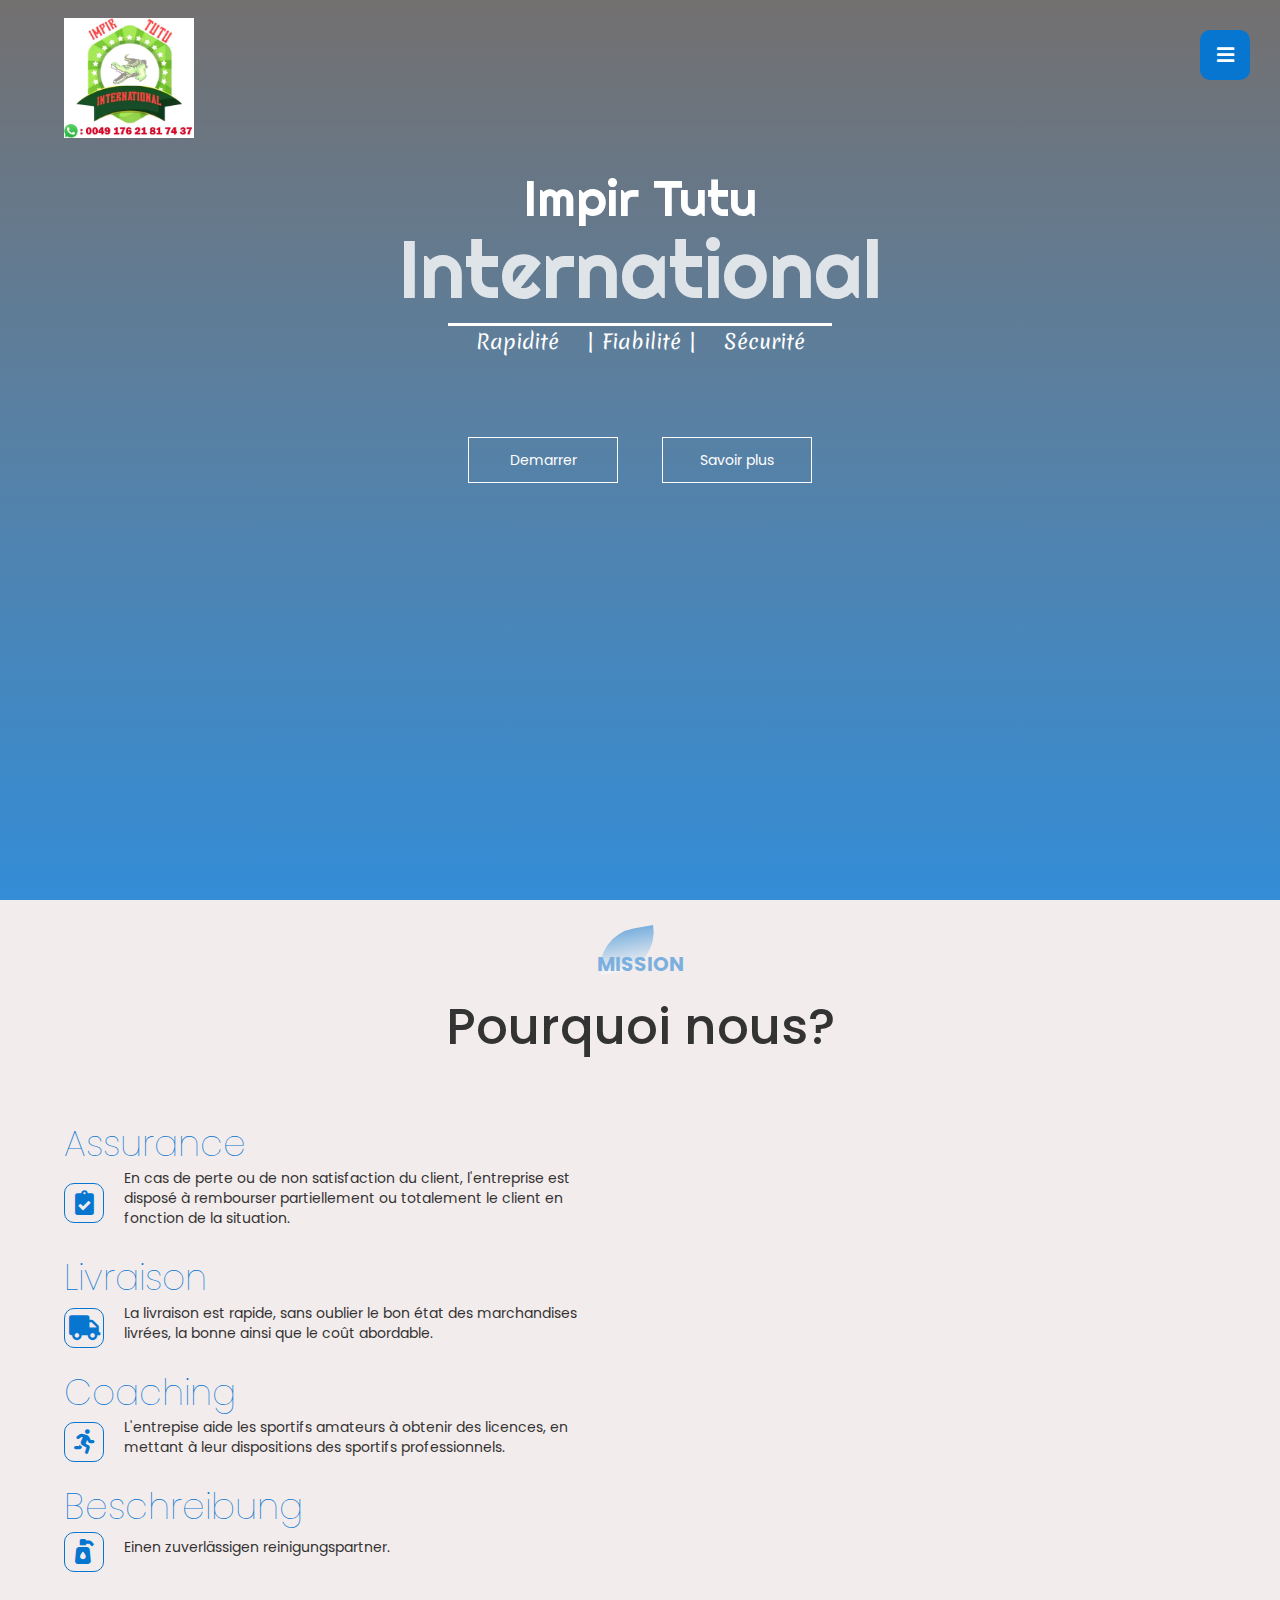
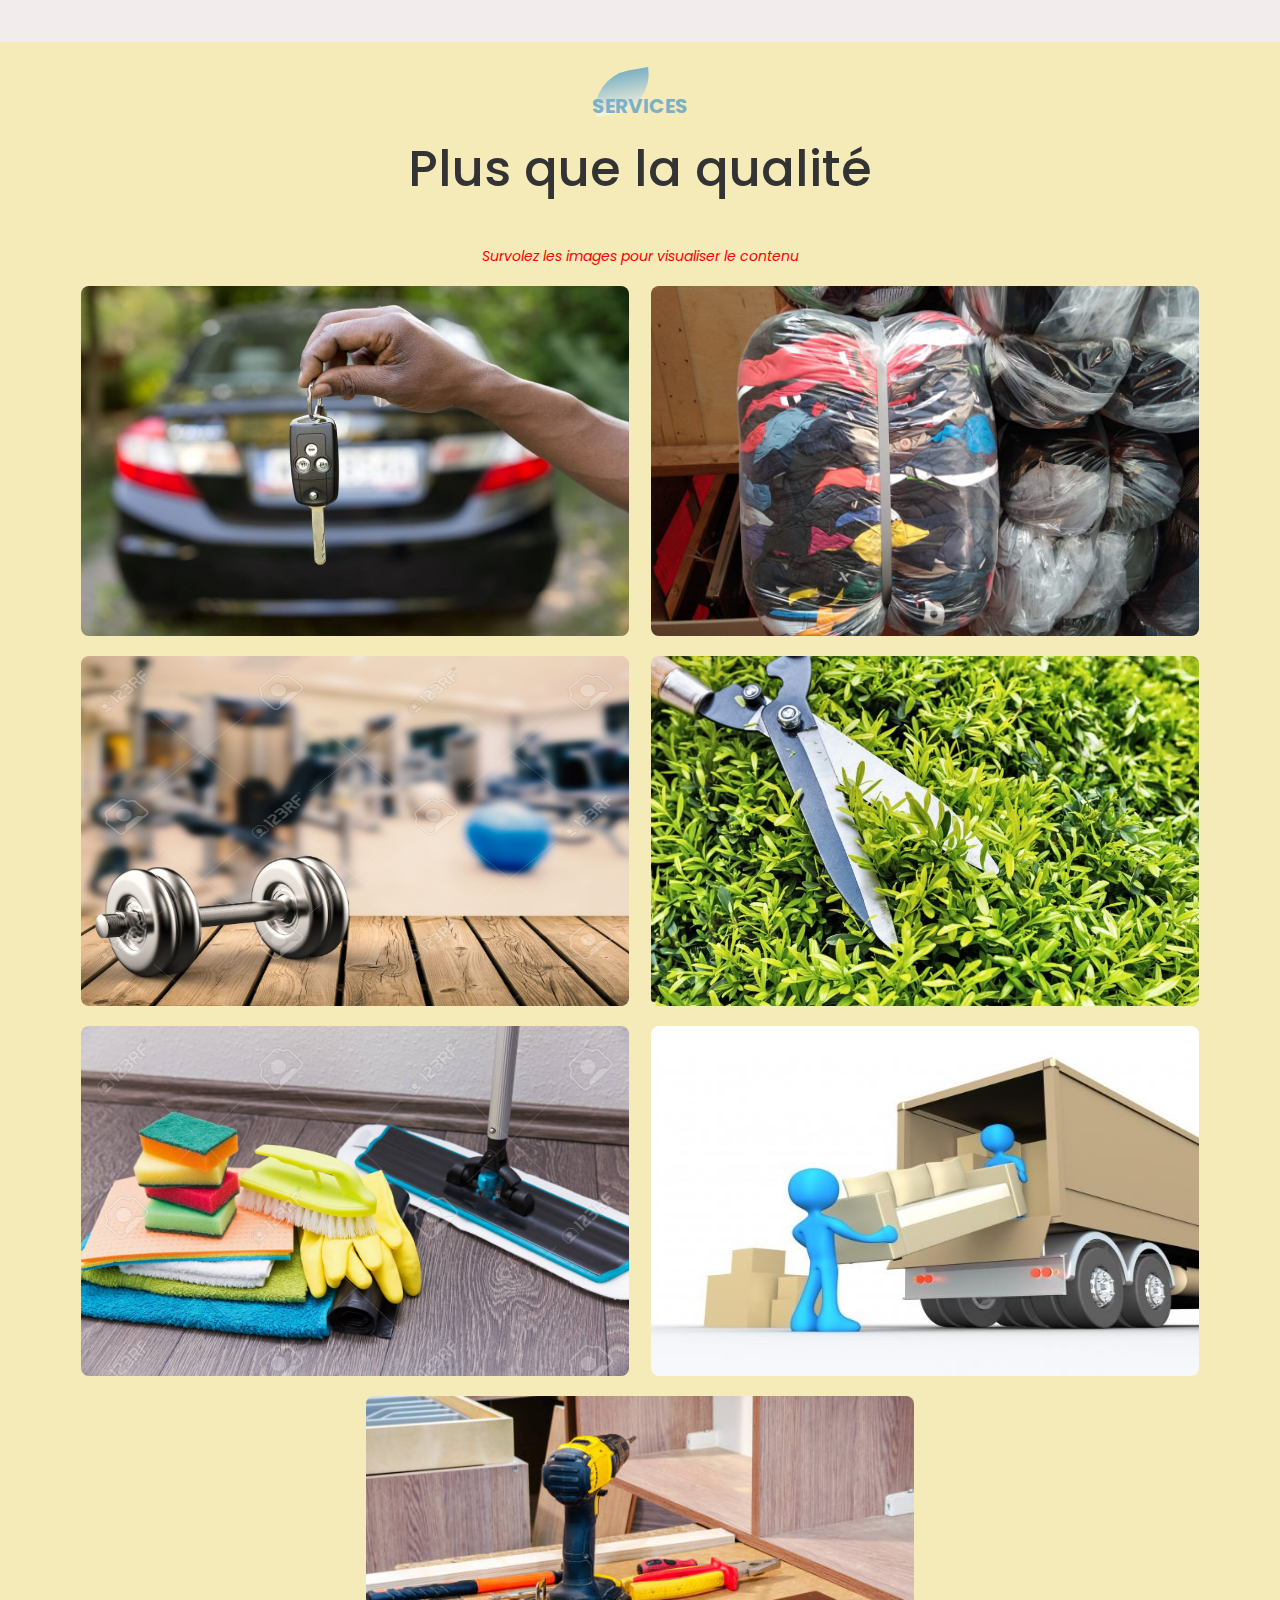
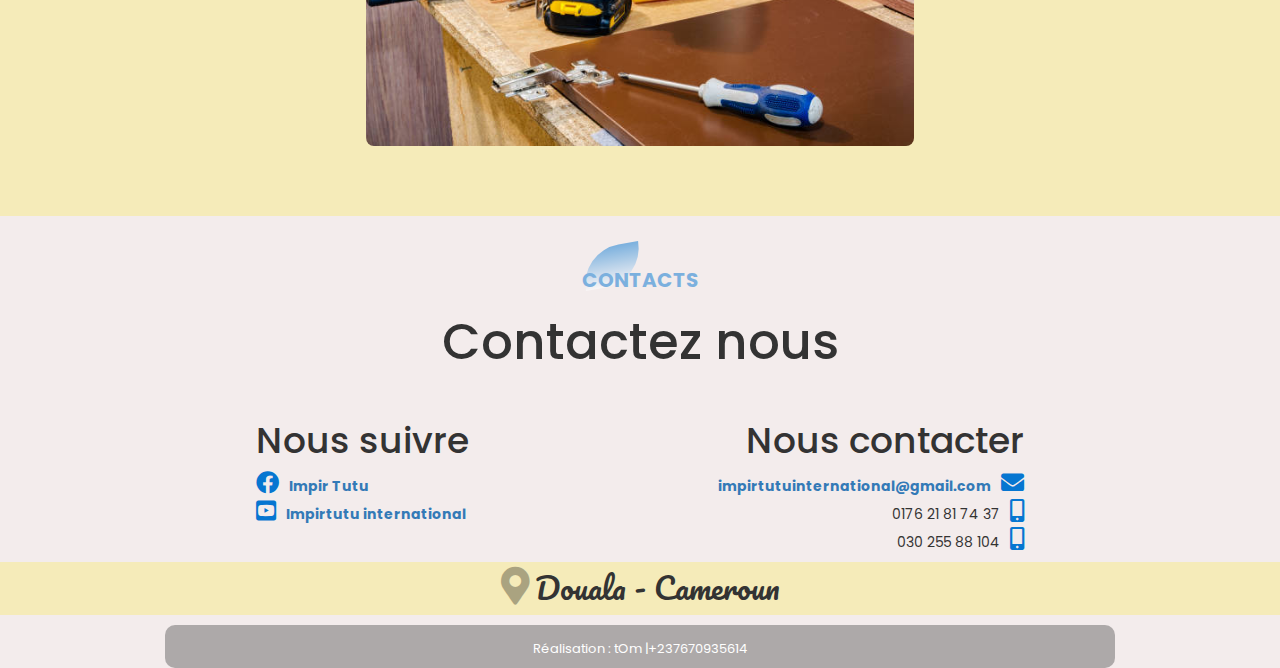
==== index.html @ d2bd9c58 "Update index.html" ====
<!DOCTYPE html>
<html lang="fr">
<head>
    <meta charset="UTF-8">
    <meta http-equiv="X-UA-Compatible" content="IE=edge">
    <link rel="icon" type="image/jpg" href="images/logo.jpg">
    <link rel="stylesheet" href="https://cdnjs.cloudflare.com/ajax/libs/font-awesome/5.15.3/css/all.min.css">
    <link rel="stylesheet" href="css/bootstrap.min1.css">
    <link rel="stylesheet" href="css/style.css">
    <meta name="viewport" content="width=device-width, initial-scale=1.0">
    <title>Impir Tutu International</title>
    <script src="https://code.jquery.com/jquery-3.6.0.js"></script>
    <!-- <script>
        $(document).ready(function(){
            $('#icc').click(function(){
                $('service_unique').toggleClass('show');
            });
        });
    </script> -->

</head>
<body data-spy="scroll" data-target="#sidebar">

    <section class="baniere" id="baniere">
        <div class="logo">
            <img src="images/logo.jpg" alt="">
        </div>
        <div class="baniere_text">
            <h2>Impir Tutu</h2>
            
            <h1>International</h1>
            <hr>
            <p>Rapidité &emsp;| Fiabilité | &emsp;Sécurité</p>
        </div>
        <div class="baniere_btn">
            <a href="#service"> <span></span> Demarrer</a>
            <a href="#contact"> <span></span> Savoir plus</a>
        </div>
    </section>

    <div class="sidebar" id="sidebar">
        <nav>
            <ul>
                <li><a href="#">Accueil</a></li>
                <li><a href="#mission">Notre mission</a></li>
                <li><a href="#service">Services</a></li>
                <li><a href="services.html">Services - Plus d'info</a></li>
                <li><a href="#contact"><button>Contacts</button> </a></li>

            </ul>
        </nav>
    </div>
    
    <div class="btn_menu" id="btn_menu">
        <i class="fas fa-bars"></i>
        <i class="fas fa-times"></i>
    </div>

    <section class="mission" id="mission">
        <div class="titre_text">
            <p>MISSION</p>
            <h1>Pourquoi nous?</h1>
        </div>

        <div class="mission_boite">
            <div class="missions">
                <h1>Assurance</h1>
                <div class="description">
                    <div class="mission_icon">
                        <i class="fas fa-clipboard-check"></i>
                    </div>
                    <div class="mission_text">
                        <p>En cas de perte ou de non satisfaction du client, l'entreprise est disposé à rembourser partiellement ou totalement le client en fonction de la situation.</p>
                    </div>
                </div>

                <h1>Livraison</h1>
                <div class="description">
                    <div class="mission_icon">
                        <i class="fas fa-truck"></i>
                    </div>
                    <div class="mission_text">
                        <p>La livraison est rapide, sans oublier le bon état des marchandises livrées, la bonne ainsi que le coût abordable.</p>
                    </div>
                </div>

                <h1>Coaching</h1>
                <div class="description">
                    <div class="mission_icon">
                        <i class="fas fa-running"></i>
                    </div>
                    <div class="mission_text">
                        <p>L'entrepise aide les sportifs amateurs à obtenir des licences, en mettant à leur dispositions des sportifs professionnels.</p>
                    </div>
                </div>

                <h1>Beschreibung</h1>
                <div class="description">
                    <div class="mission_icon">
                        <i class="fas fa-pump-soap"></i>
                    </div>
                    <div class="mission_text">
                        <p>Einen zuverlässigen reinigungspartner.</p>
                    </div>
                </div>
            </div>

            <div class="im_mission">
                <iframe class="vid" src="https://www.youtube.com/embed/GCuBGp4KON8" title="YouTube video player" frameborder="0" allow="accelerometer; autoplay; clipboard-write; encrypted-media; gyroscope; picture-in-picture" allowfullscreen></iframe>
            </div>
        </div>
    </section>


    <section class="service" id="service">
        <div class="titre_text">
            <p>SERVICES</p>
            <h1>Plus que la qualité</h1>
        </div>

        <div class="container">
            <div class="row">
                <div class="col-xs-12 text-center hidden-xs">
                    <p style="font-style: italic; color: red; margin-bottom: 20px;">Survolez les images pour visualiser le contenu</p>
                </div>

                <div class="col-xs-12 text-center hidden-xs">

                    <div class="service_boite">
                        <div class="service_unique">
                            <img src="images/vehicule_ban.jpg" width="520px" height="350px">
                            
                            <div class="text_survol">
                                <div class="descip">
                                    <h3>Vente et Location de véhicules</h3>
                                    <hr>
                                    <p>Impir TuTu est spécialisée dans la vente et la location de véhicules, camions, engins et biens d'autres</p>
                                </div>
                                <div class="descripBtn">
                                    <a href="services.html#vehicules"><button>Consulter</button></a>
                                </div>
                            </div>
                        </div>
                        <div class="service_unique">
                            <img src="images/h000.jpg" width="520px" height="350px">
                            <div class="text_survol">
                                <div class="descip">
                                    <h3>Confection et Vente des vêtements</h3>
                                    <hr>
                                    <p>Impir TuTu dans la confection, l'importation et l'exportation des ballots et fripperies</p>
                                </div>
                                <div class="descripBtn">
                                    <a href="services.html#vetements"><button>Consulter</button></a>
                                </div>
                            </div>
                        </div>
                        <div class="service_unique">
                            <img src="images/sport_ban.jpg" width="520px" height="350px">
                            <div class="text_survol">
                                <div class="descip">
                                    <h3>Vente des équipements et Coaching sportif</h3>
                                    <hr>
                                    <p>Impir TuTu est spécialisé dans la vente des équipements sportifs dans les brocantes, ainsi que des coaching privés ou a domicile</p>
                                </div>
                            </div>
                            <div class="descripBtn">
                                <a href="services.html#sport"><button>Consulter</button></a>
                            </div>
                        </div>
                        <div class="service_unique">
                            <img src="images/jardinage.jpg" width="520px" height="350px">
                            <div class="text_survol">
                                <div class="descip">
                                    <h3>Gartenarbeit</h3>
                                    <hr>
                                    <p>Sie erhalten Angebote für Gartenarbeit, Balkone und Pflanzen im Haus, ITTI. Rasenmähen oder Gartenpflege sowie Gießen von Blumen.</p>
                                </div>
                            </div>
                            <div class="descripBtn">
                                <a href="services.html#jardinage"><button>Consulter</button></a>
                            </div>
                        </div>

                        <div class="service_unique">
                            <img src="images/nettoyage0.jpg" width="520px" height="350px">
                            <div class="text_survol">
                                <div class="descip">
                                    <h3>Reinigung</h3>
                                    <hr>
                                    <p>Sie suchen einen zuverlässigen Reinigungspartner?
                                        Dann sind Sie bei uns genau richtig! IMPIRTUTU INTERNATIONAL</p>
                                </div>
                            </div>
                            <div class="descripBtn">
                                <a href="services.html#nettoyage"><button>Consulter</button></a>
                            </div>
                        </div>
            
                        <div class="service_unique">
                            <img src="images/demenage.jpg" width="520px" height="350px">
                            <div class="text_survol">
                                <div class="descip">
                                    <h3>Beseitigung, Transport oder Lagerung</h3>
                                    <hr>
                                    <p>Sie helfen Ihren Kunden bei Umzügen, transportieren verschiedene Gegenstände oder Möbel und helfen bei der Lagerung. Sie klären direkt mit Ihrem Kunden, ob ein Auto benötigt wird</p>
                                </div>
                            </div>
                            <div class="descripBtn">
                                <a href="services.html#demenagement"><button>Consulter</button></a>
                            </div>
                        </div>

                        <div class="service_unique">
                            <img src="images/assemblage_meubles.jpg" width="520px" height="350px">
                            <div class="text_survol">
                                <div class="descip">
                                    <h3>Montage von Möbeln</h3>
                                    <hr>
                                    <p>Sie helfen Ihrem Kunden bei der Montage verschiedener Möbelstücke. Welche Hilfsmittel eingesetzt werden müssen, besprechen Sie direkt mit dem Kunden.</p>
                                </div>
                            </div>
                            <div class="descripBtn">
                                <a href="services.html#meubles"><button>Consulter</button></a>
                            </div>
                        </div>
                    </div>

                </div>

                <div class="row">
                    <div class="col-xs-12 text-center visible-xs">
                        <p style="font-size: 12px; color: red; margin-bottom: 12px;">cliquer sur "Voir plus" pour en savoir plus</p>
                    </div>
                    <div class="col-xs-12 visible-xs">
                        <div id="notre_mission" class="container container_tm">
                            
                            <div class="row" style="padding-bottom: 10px;">
                                <div class="col-md-4 col-sm-6 col-xs-12 col">
                                    <!-- Box -->
                                    <section class="mission_box">
                                        <img class="img-responsive" src="images/vehicule_ban.jpg" alt="" />
                                        <div class="mission_text">
                                            <header>
                                                <h2>Vente et Location de véhicules</h2>
                                            </header>
                                            <p>Impir TuTu est spécialisée dans la vente et la location de véhicules, camions, engins et biens d'autres</p>
                                            <center><a href="services.html#vehicules"><button>Voir plus</button></a></center>
                                        </div>
                                    </section>
                                </div>
                                <div class="col-md-4 col-sm-6 col-xs-12 col">
                                    <!-- Box -->
                                    <section class="mission_box">
                                        <img class="img-responsive" src="images/h000.jpg" alt="" />
                                        <div class="mission_text">
                                            <header>
                                                <h2>Confection et Vente des vêtements</h2>
                                            </header>
                                            <p>Impir TuTu dans la confection, l'importation et l'exportation des ballots et fripperies</p>
                                            <center><a href="services.html#vetements"><button>Voir plus</button></a></center>
                                        </div>
                                    </section>
                                </div>
                                <div class="col-md-4 col-sm-6 col-xs-12 col">
                                    <!-- Box -->
                                    <section class="mission_box">
                                        <img class="img-responsive" src="images/sport_ban.jpg" alt="" />
                                        <div class="mission_text">
                                            <header>
                                                <h2>Vente des équipements et Coaching sportif</h2>
                                            </header>
                                            <p>Impir TuTu est spécialisé dans la vente des équipements sportifs dans les brocantes, ainsi que des coaching privés ou a domicile</p>
                                            <center><a href="services.html#sport"><button>Voir plus</button></a></center>
                                        </div>
                                    </section>
                                </div>
                                <div class="col-md-4 col-sm-6 col-xs-12 col">
                                    <!-- Box -->
                                    <section class="mission_box">
                                        <img class="img-responsive" src="images/jardinage.jpg" alt="" />
                                        <div class="mission_text">
                                            <header>
                                                <h2>Gartenarbeit</h2>
                                            </header>
                                            <p>Sie erhalten Angebote für Gartenarbeit, Balkone und Pflanzen im Haus, ITTI. Rasenmähen oder Gartenpflege sowie Blumen gießen</p>
                                            <center><a href="services.html#jardinage"><button>Voir plus</button></a></center>
                                        </div>
                                    </section>
                                </div>
                                <div class="col-md-4 col-sm-6 col-xs-12 col">
                                    <!-- Box -->
                                    <section class="mission_box">
                                        <img class="img-responsive" src="images/nettoyage0.jpg" alt="" />
                                        <div class="mission_text">
                                            <header>
                                                <h2>Reinigung</h2>
                                            </header>
                                            <p>Sie suchen einen zuverlässigen Reinigungspartner?
                                                Dann sind Sie bei uns genau richtig! IMPIRTUTU INTERNATIONAL</p>
                                            <center><a href="services.html#nettoyage"><button>Voir plus</button></a></center>
                                        </div>
                                    </section>
                                </div>
                                <div class="col-md-4 col-sm-6 col-xs-12 col">
                                    <!-- Box -->
                                    <section class="mission_box">
                                        <img class="img-responsive" src="images/demenage0.jpg" alt="" />
                                        <div class="mission_text">
                                            <header>
                                                <h2>Beseitigung, Transport oder Lagerung</h2>
                                            </header>
                                            <p>Sie helfen Ihren Kunden bei Umzügen, transportieren verschiedene Gegenstände oder Möbel und helfen bei der Lagerung. Sie klären direkt mit Ihrem Kunden, ob ein Auto benötigt wird</p>
                                            <center><a href="services.html#demenagement"><button>Voir plus</button></a></center>
                                        </div>
                                    </section>
                                </div>
                                <div class="col-md-4 col-sm-6 col-xs-12 col">
                                    <!-- Box -->
                                    <section class="mission_box">
                                        <img class="img-responsive" src="images/assemblage_meubles.jpg" alt="" />
                                        <div class="mission_text">
                                            <header>
                                                <h2>Montage von Möbeln</h2>
                                            </header>
                                            <p>Sie helfen Ihrem Kunden bei der Montage verschiedener Möbelstücke. Welche Hilfsmittel eingesetzt werden müssen, besprechen Sie direkt mit dem Kunden.</p>
                                            <center><a href="services.html#meubles"><button>Voir plus</button></a></center>
                                        </div>
                                    </section>
                                </div>                             
                            </div>
        
                        </div>
                    </div>
                </div>

            </div>
        </div>
        
        
    </section>

    <section class="contact" id="contact">
<!--         <img src="images/contacts.jpg" class="img_footer">
 -->        <div class="titre_text">
            <p>CONTACTS</p>
            <h1>Contactez nous</h1>
        </div>
        <div class="pied_page">
            <div class="pied_g">
                <h1>Nous suivre</h1>
                <p><a href="https://www.facebook.com/profile.php?id=100024792593826"><i class="fab fa-facebook"></i>Impir Tutu</a></p>
                <p><a href="https://www.youtube.com/channel/UCdTM3NgncSHDazz6bxyXqMw"><i class="fab fa-youtube-square"></i>Impirtutu international</a></p>
            </div>
            <div class="pied_d">
                <h1>Nous contacter</h1>

                <a href="mailto:impirtutuinternational@gmail.com"><p>impirtutuinternational@gmail.com<i class="fas fa-envelope"></i></p></a>
                <p>0176 21 81 74 37<i class="fas fa-mobile-alt"></i></p>
                <p>030 255 88 104<i class="fas fa-mobile-alt"></i></p>
            </div>

        </div>
        <div class="localisation">
            <center><p><i class="fas fa-map-marker-alt"></i>Douala - Cameroun</p></center>
            
        </div>
        <div class="container">
            <a href="tel:+237670935614">
                <div class="col-xs-10 col-xs-offset-1 text-center" style="border-radius: 10px; background-color: rgba(85, 85, 85, 0.445);">
                    <p style="font-size: 13px; padding: 15px 0 0px; color: #fff;">Réalisation : tOm |+237670935614</p>
                </div>
            </a>
        </div>
    </section>


    <script>

        // changement du bouton menu lors du scroll

        window.addEventListener('scroll', () => {
            if (window.scrollY > window.innerHeight/8) {
                document.getElementById('btn_menu').style.opacity="0.7"
            }else{
                document.getElementById('btn_menu').style.opacity="1"
            }
        });


                    //methode 1
        document.querySelector('.fa-times').style.display="none"
        const sideBar = document.querySelector('.sidebar')

        window.addEventListener('click', function(e){
            if (document.getElementById('btn_menu').contains(e.target)) {
                if (sideBar.style.right == '-250px') {
                    sideBar.style.right = '0'
                    document.querySelector('.fa-bars').style.display="none"
                    document.querySelector('.fa-times').style.display=""
                }else{
                    sideBar.style.right = '-250px'
                    document.querySelector('.fa-bars').style.display=""
                    document.querySelector('.fa-times').style.display="none"
                }
            }else{
                sideBar.style.right = '-250px'
                document.querySelector('.fa-bars').style.display=""
                document.querySelector('.fa-times').style.display="none"
            }
        });

                    //methode 2

        // document.querySelector('.fa-times').style.display="none"

        // const menuBtn = document.querySelector('.btn_menu')
        // const sideBar = document.querySelector('.sidebar')

        // menuBtn.onclick = function(){

        //     if (sideBar.style.right == '-250px') {
        //         sideBar.style.right = '0'
        //         document.querySelector('.fa-bars').style.display="none"
        //         document.querySelector('.fa-times').style.display=""
        //     }else{
        //         sideBar.style.right = '-250px'
        //         document.querySelector('.fa-bars').style.display=""
        //         document.querySelector('.fa-times').style.display="none"
        //     }
        // }
    </script>
</body>
</html>
---- css/style.css ----
@import url('https://fonts.googleapis.com/css2?family=Lobster&family=Poppins:wght@400;500;600;700&family=Pacifico&family=Righteous&family=Merienda&display=swap');

@font-face {
    font-family: Poppins;
    src: url(../fonts/Poppins-Regular.ttf);
}

/* CSS page d'accueil*/

*{
	padding: 0;
	margin: 0;
	box-sizing: border-box;
	font-family: 'Poppins';
}

body {
    background-image: -moz-linear-gradient(top, rgba(0, 0, 0, 0.05), rgba(0, 0, 0, .0)), url("images/bg01.png");
    background-image: -webkit-linear-gradient(top, rgba(0, 0, 0, 0.05), rgba(0, 0, 0, 0)), url("images/bg01.png");
    background-image: -ms-linear-gradient(top, rgba(0, 0, 0, 0.05), rgba(0, 0, 0, 0)), url("images/bg01.png");
    background-image: linear-gradient(top, rgba(0, 0, 0, 0.05), rgba(0, 0, 0, 0)), url("images/bg01.png");
    background-color: #f3ecec;
    background-position: top left, top left;
    background-repeat: repeat-x, repeat;
    background-size: 100% 30em, auto;
}

.baniere{
	background: linear-gradient(rgba(0,0,0,0.5), #0676d1ce), url(../images/baniere.jpg) center/cover no-repeat;
	height: 100vh;
}

.logo img{
	width: 130px;
	position: absolute;
	top: 2%;
	left: 5%;
}

.baniere_text{
	text-align: center;
	color: #fff;
	padding-top: 150px;
	padding-bottom: 50px;
}

.baniere_text h2{
	opacity: 1;
	font-size: 50px;
	font-family: 'Righteous', cursive;
}

.baniere_text h1{
	opacity: 0.8;
	margin-top: -10px;
	font-size: 80px;
	font-family: 'Righteous', cursive;
	
}

.baniere_text hr{
	background: #fff;
	height: 3px;
	border: 0;
	margin: 5px auto 2px;
	width: 30%;
}



.baniere_text p{
	font-size: 20px;
	font-family: 'Merienda';
}

.baniere_btn{
	text-align: center;
	margin-top: 20px;
}

.baniere_btn a{
	width: 150px;
	text-decoration: none;
	display: inline-block;
	margin: 0 20px;
	padding: 12px 0;
	color: #fff;
	border: 1px solid #fff;
	position: relative;
	z-index: 1;
	transition: color 0.6s ease-in;
}

.baniere_btn a span{
	width: 0;
	height: 100%;
	background: #fff;
	position: absolute;
	top: 0;
	left: 0;
	z-index: -1;
	transition: 0.6s ease-in;
}

.baniere_btn a:hover span{
	width: 100%;
}

.baniere_btn a:hover{
	color: #000;
}

.sidebar{
	width: 250px;
	height: 100vh;
	position: fixed;
	top: 0;
	right: -250px;
	background: #0676d1;
	z-index: 2;
	transition: 0.5s ease-in;
}


.sidebar a{
	
	display: block;
	padding: 10px 5px;
	color:white;
	text-decoration: none;
}

.sidebar a:hover{
	background-color:rgb(0,166,214);
	color:black;
}


nav ul li{
	list-style: none;
	margin: 0 20px;
}


.btn_menu{
	width: 50px;
	height: 50px;
	background: #0676d1;
	align-items: center;
	position: fixed;
	top: 30px;
	right: 30px;
	border-radius: 10px;
	z-index: 3;
	color: #fff;
	font-size: 1.4em;
	text-align: center;
	justify-content: center;
	line-height: 50px;
	transition: 0.6s ease-in;
	cursor: pointer;
}

.btn_menu:hover{
	background: #024275;
}

@media screen and (max-width: 770px){
	.sidebar{
		width: 250px;
		height: 50vh;
	}

	.logo img{
		width: 100px;
		position: absolute;
		top: 2%;
		left: 3%;
	}

	.btn_menu{
		width: 45px;
		height: 45px;
		font-size: 1.4em;
		line-height: 45px;
		right: 20px;
	}

	.baniere_text{
		text-align: center;
		color: #fff;
		padding-top: 200px;
		padding-bottom: 0px;
	}

	.baniere_text h2{
		font-size: 30px;
	}

	.baniere_text h1{
		margin-top: -5px;
		font-size: 44px;
	}
	.baniere_text p{
		font-size: 15px;
	}


	.baniere_text hr{
		height: 2px;
		margin: 3px auto 2px;
		width: 70%;
	}

	.baniere_btn a{
		display: block;
		margin: 15px auto;
		font-size: 13px;
		padding: 7px 0;
		width: 110px;
	}

	.baniere{
		height: 85vh;
	}
	.baniere_text{
		padding-top: 250px;
	}
}

.mission{
	width: 100%;
	padding: 50px 0;
}

.titre_text{
	padding-bottom: 40px;
	text-align: center;
}

.titre_text p{
	margin: auto;
	font-size: 20px;
	color: #0676d1;
	font-weight: bold;opacity: 0.5;
	position: relative;
	z-index: 1;
	display: inline-block;
}

.titre_text p::after{
	content: '';
	background: linear-gradient(#0676d1, #fff);
	height: 40px;
	width: 60px;
	position: absolute;
	top: -20px;
	left: 0;
	z-index: -1;
	transform: rotate(-10deg);
	border-bottom-right-radius: 40px;
	border-top-left-radius: 40px;
}

.titre_text h1{
	font-size: 50px;
}

.mission_boite{
	width: 90%;
	margin: auto;
	flex-wrap: wrap;
	display: flex;
	align-items: center;
	text-align: center;
}

.missions{
	flex-basis: 50%;
}

.im_mission{
	/* background: linear-gradient(rgba(0,0,0,0.5), #0676d1), url(../images/ban4.jpg) center/cover no-repeat; */
	height: 400px;
	flex-basis: 50%;
	margin: auto;
	border-radius: 10px;
}

.missions h1{
	text-align: left;
	margin-bottom: 5px;
	font-weight: 100;
	color: #0676d1;
}

.description{
	display: flex;
	align-items: center;
	margin-bottom: 20px;
	position: relative; 
}

 .mission_icon .fas{
	width: 40px;
	height: 40px;
	font-size: 25px;
	line-height: 38px;
	border-radius: 10px;
	color: #0676d1;
	border: 1px solid #0676d1;
}

.mission_icon .fas:hover{
	background: #0676d1;
	color: #fff;
} 


.mission_text p{
	text-align: initial;
	padding: 0 20px;
}

.vid{
	flex-basis: 50%;
	width: 100%;
	height: 400px;
}

@media screen and (max-width: 770px){
	.titre_text{
		padding-bottom: 20px;
	}

	.titre_text h1{
		font-size: 30px;
	}

	.missions{
		flex-basis: 100%;
	}

	.missions h1{
		font-size: 20px;
	}

	.mission_text{
		font-size: 15px;
	}

	.mission_icon .fas{
		width: 35px;
		height: 35px;
		font-size: 20px;
		line-height: 32px;
		border-radius: 5px;
	}

	.im_mission{
		flex-basis: 100%;
		height: 250px;
	}

	.vid{
		flex-basis: 100%;
		height: 220px;
	}
}

.icc{
	opacity: 0;
}

/* service destok début */


.service{
	width: 100%;
	padding: 50px 0;
	background: #f8ea5154;
}

.service_boite{
	width: 100%;
	margin: auto;
	display: flex;
	flex-wrap: wrap;
	justify-content: space-around;
}

.service_unique{
	flex-basis: 48%;
	text-align: center;
	margin-bottom: 20px;
	border-radius: 8px;
	position: relative;
	color: #fff;
}

.service_unique img{
	width: 100%;
	border-radius: 8px;
}

.text_survol{
	width: 100%;
	height: 100%;
	position: absolute;
	top: 0;
	border-radius: 8px;
	cursor: pointer;
	background: linear-gradient(rgba(0,0,0,0.4), #0163b3);
	opacity: 0;
	transition: 0.6s ease-in;
}
.text_survol a{
	text-decoration: none;
	color: #fff;
}

.service_unique:hover .text_survol{
	opacity: 1;
}

.descip{
	width: 80%;
	position: absolute;
	bottom: 0;
	left: 50%;
	transform: translate(-50%);
	transition: 0.6s ease-in;
	opacity: 0;
}
.descip p{
	font-size: 16px;
}
.descip h3{
	font-size: 25px;
}

.service_unique:hover .descip{
	opacity: 1;
	bottom: 35%;
}

.descripBtn{
	width: 80%;
	position: absolute;
	bottom: 0;
	left: 50%;
	transform: translate(-50%);
	transition: 0.6s ease-in;
	opacity: 0;
}

button{
	background-color: #efebc2;
    border: none;
    border-radius: 50px;
    cursor: pointer;
	padding: 5px 25px;
	color: #000;
}

button:hover{
	color: #fff;
	background-color: #34495e;
}

.descripBtn button{
	margin-left: 20px;
    padding: 9px 25px;
    transition: all 0.3s ease 0s;
}


.service_unique:hover .descripBtn{
	opacity: 1;
	bottom: 5%;
}

.descip hr{
	background: #fff;
	height: 2px;
	border: 0;
	margin: 15px auto;
	width: 60%;
}

@media screen and (max-width: 992px) {
	.service_unique:hover .descip{
		opacity: 1;
		bottom: 20%;
	}
}





@media screen and (max-width: 770px){

	.text_survol{
		opacity: 1;
	}

	.descip{
		opacity: 1;
		bottom: 20%;
	}

	.descripBtn{
		opacity: 1;
		bottom: 2%;
	}

	.service_unique{
		flex-basis: 95%;
		margin-bottom: 30px;
	}

	.service_unique img{
		height: 100%;
	}

	.descip p{
		font-size: 14px;
	}

	.descip hr{
		margin: 7px auto;
	}

	.service_unique:hover .descip{
		opacity: 1;
		bottom: 20%;
	}

	.descripBtn button{
		font-size: 13px;
	    padding: 2px 15px;
	    border-radius: 50px;
	    transition: all 0.3s ease 0s;
	}

}


/* services destok fin */


/* services phone début */

.mission_box{
    background-color: #fff;
    border-radius: 10px;
    margin-bottom: 20px;
    box-shadow: 0 3px 12px -8px #000;
}

.mission_box:hover{
    transform: scale(1.03);
	box-shadow: 2px 5px 12px rgba(0, 0, 0, 0.562);
	transition: all ease 0.3s;
}

.mission_box img{
    width: 100%;
    border-top-left-radius: 10px;
    border-top-right-radius: 10px;
	border-bottom: rgb(212, 212, 212) solid 1px;
}

.mission_box img:hover{
    transform: scale(1.01);
	box-shadow: 2px 1px 12px rgba(0, 0, 0, 0.562);
	transition: all ease 0.3s;
}

.mission_box .mission_text{
    padding:  0 5px 10px 15px;
}

.mission_box header h2{
    font-size: 20px;
    color: #000;
}

.mission_box header p{
    font-size: 15px;
    padding-bottom: 10px;
}

.mission_box .mission_text p{
    font-size: 15px;
}

/* services phone fin */


.contact{
	padding: 50px 0 0 0;
	position: relative;
}

.pied_page{
	width: 60%;
	margin: 2px auto;
	display: flex;
	justify-content: space-between;
	flex-wrap: wrap;
}

.pied_g, .pied_d{
	flex-basis: 45%;
	margin-bottom: 5px;
}

.pied_d p, .pied_g p{
	margin-bottom: 3px;
}

.pied_g a, .pied_d a{
	text-decoration: none;
	font-weight: bold;
/*	color: #000;
*/}

.pied_d{
	text-align: right;
}

.pied_page h1{
	margin: 0 0 10px;
}

.pied_g .fab{
	margin-right: 10px;
	font-size: 23px;
	color: #0676d1;
}

.pied_d .fas{
	margin-left: 10px;
	font-size: 23px;
	color: #0676d1;
}


.img_footer{
	max-width: 470px;
	opacity: 0.2;
	position: absolute;
	left: 50%;
	top: 40%;
	transform: translate(-50%, -50%);
	transition: 0.6s ease-in;
}

.img_footer:hover{
	transform: translate(-50%);
}

.localisation{
	margin: auto;
	width: 100%;
	background: #f8ea5154;
}

.localisation .fas{
	margin-right: 5px;
	font-size: 38px;
	color: #000;
	opacity: 0.3;
}

.localisation p{
	font-size: 30px;
	font-family: 'Pacifico';
	padding: 5px;
}

@media screen and (max-width: 770px){

	.pied_page{
		width: 80%;
	}

	.pied_g, .pied_d{
		flex-basis: 100%;
		align-items: center;
	}

	.pied_g .fab, .pied_d .fas{
		font-size: 20px;
	}



	.pied_d p, .pied_g p{
		font-size: 15px;
		margin-bottom: 6px;
	}

	.pied_page h1{
		font-size: 20px;
	}

	.pied_g{
		text-align: initial;
	}

	.pied_d{
		text-align: start;
	}

	.pied_d h1{
		margin-top: 20px;
	}

	.localisation .fas{
		font-size: 20px;
	}

	.localisation p{
		font-size: 17px;
	}
}








/* CSS paege des service*/

.swiper-slide{
	width: 250px !important;
}

.slide_box{
	margin: 20px;
	height: 350px;
	width: 260px;
	position: relative;
	background-color: #fff;
	border-radius: 5px;
	display: flex;
	flex-direction: column;
	justify-content: center;
	align-items: center;
	text-align: center;
	border: rgba(187, 187, 187, 0.40);
}

.slide_box a{
	text-decoration: none;
	text-align: center;
}

.img_box{
	height: 180px;
}

.img_box img{
	height: auto;
	max-width: 100%;
	max-height: 100%;
}

/* slider 1 */

.vehicules, .nettoyage, .meubles{
	background-color: rgba(0, 174, 255, 0.11);
}

.vehicules .info a, .sport .info a, .nettoyage .info a, .meubles .info a{
	position: absolute;
	bottom: 10px;
	right: 0px;
	left: 0px;
	height: 45px;
	display: flex;
	justify-content: center;
	align-items: center;
	color: #0676d1;
	font-weight: bold;
}

.vehicules .info a:hover, .sport .info a:hover, .nettoyage .info a:hover, .meubles .info a:hover{
	background-color:#4ba6f1e0 ;
	color: #f5e31e;
	transform: scale(1.1);
	box-shadow: 2px 2px 12px rgba(47, 47, 47, 0.40);
	transition: all ease 0.3s;
}

/* slider 2 */

.swiper-container{
	display: flex;
	width: 97%;
	align-items: center;
}

.vid_vetement iframe{
	width: 500px;
	height: 295px;
}
.vetements{
	background-color: rgba(255, 235, 205, 0.623);
}

.vid_vetement{
	margin: auto;	
}

.vetements .info a, .jardinage .info a, .demenagement .info a{
	position: absolute;
	bottom: 10px;
	height: 45px;
	right: 0px;
	left: 0px;
	display: flex;
	justify-content: center;
	align-items: center;
	color: #0676d1;
	font-weight: bold;
	color: #c5b509;
}

.vetements .info a:hover, .jardinage .info a:hover, .demenagement .info a:hover{
	background-color:#f5e31eab ;
	color: #0676d1;
	transform: scale(1.1);
	box-shadow: 2px 2px 12px rgba(47, 47, 47, 0.40);
	transition: all ease 0.3s;
}

/* slider 3 */

.sport{
	background-color: rgba(153, 50, 204, 0.103);
}



.slide_box:hover{
	box-shadow: 2px 2px 12px rgba(47, 47, 47, 0.4);
}

.slide_box:hover .img_box img{
	transform: scale(1.07);
	transition: all ease 0.3s;
}

.heading{
	display: flex;
	justify-content: center;
}

.heading h1{
	border-left: 2px solid #000;
	border-right: 2px solid #000;
	background-color: #0676d1 ;
	text-shadow: 2px 2px 12px rgba(69, 66, 66, 0.3);
	padding: 0px 10px;
	color: #f5e31e;
	margin: 35px 0 1px;
	font-size: 30px;
	font-family: calibri;
}

.vetements .heading h1, .jardinage .heading h1, .demenagement .heading h1{
	border-left: 2px solid #000;
	border-right: 2px solid #000;
	background-color: #ddd474;
	text-shadow: 2px 2px 12px rgba(69, 66, 66, 0.3);
	padding: 0px 10px;
	color: #0676d1;
	margin: 35px 0 1px;
	font-size: 30px;
	font-family: calibri;
}

.heading h2{
	padding: 0px 10px;
	margin: 0px;
	font-size: 20px;
	font-weight: normal;
}

@media screen and (max-width: 770px){
	.swiper-slide{
		width: 200px !important;
	}
	
	.slide_box{
		margin: 20px;
		height: 270px;
		width: 210px;
		position: relative;
		background-color: #fff;
		border-radius: 5px;
		display: flex;
		flex-direction: column;
		justify-content: center;
		align-items: center;
		text-align: center;
		border: rgba(187, 187, 187, 0.40);
	}
	
	/* slider 1 */
	
	.vehicules .info a{
		height: 40px;
	}
	
	/* slider 2 */
	
	.swiper-container{
		display: inline-block;
		width: 97%;
		align-items: center;
		text-align: center;
	}
	
	.vid_vetement iframe{
		margin: 15px 0 0;
		width: 400px;
		height: 195px;
	}

	.vetements .info a, .jardinage .info a, .demenagement .info a{
		height: 40px;
	}
	
	/* slider 3 */

	.sport .info a{
		height: 40px;
	}
	
	.heading h1{
		padding: 2px 0px;
		margin: 25px 0 1px;
		font-size: 17px;

	}
	
	.vetements .heading h1, .jardinage .heading h1, .demenagement .heading h1{
		padding: 4px 0px;
		margin: 25px 0 1px;
		font-size: 17px;
	}

	.sport .heading h1{
		padding: 4px 0px;
		margin: 25px 0 1px;
		font-size: 13px;
	}
	
	.heading h2{
		padding: 0px 10px;
		margin: 0px;
		font-size: 15px;
		font-weight: normal;
	}
}

.vehicules, .vetements, 
.sport, .jardinage, 
.nettoyage, .demenagement, 
.meubles {
	padding-top: 20px;
	padding-bottom: 50px;
	border-bottom: #0676d1 solid 1px;
}

.nettoyage .heading{
	margin-bottom: 20px;
}

.nettoyage h5{
	font-size: 20px;
	font-weight: normal;
}

.nettoyage p{
	font-size: 15px;
}

.nettoyage .plans{
	margin: 90px 0;
}

.nettoyage .plans .text-center p{
	color: red;
}

@media screen and (max-width: 770px){
	.nettoyage h5{
		font-size: 16px;
	}
	
	.nettoyage p{
		font-size: 15px;
	}
	
	.nettoyage .plans{
		margin: 50px 0 40px;
	}

	.nettoyage .plans .text-center p{
		color: red;
		font-size: 12px;
	}
}
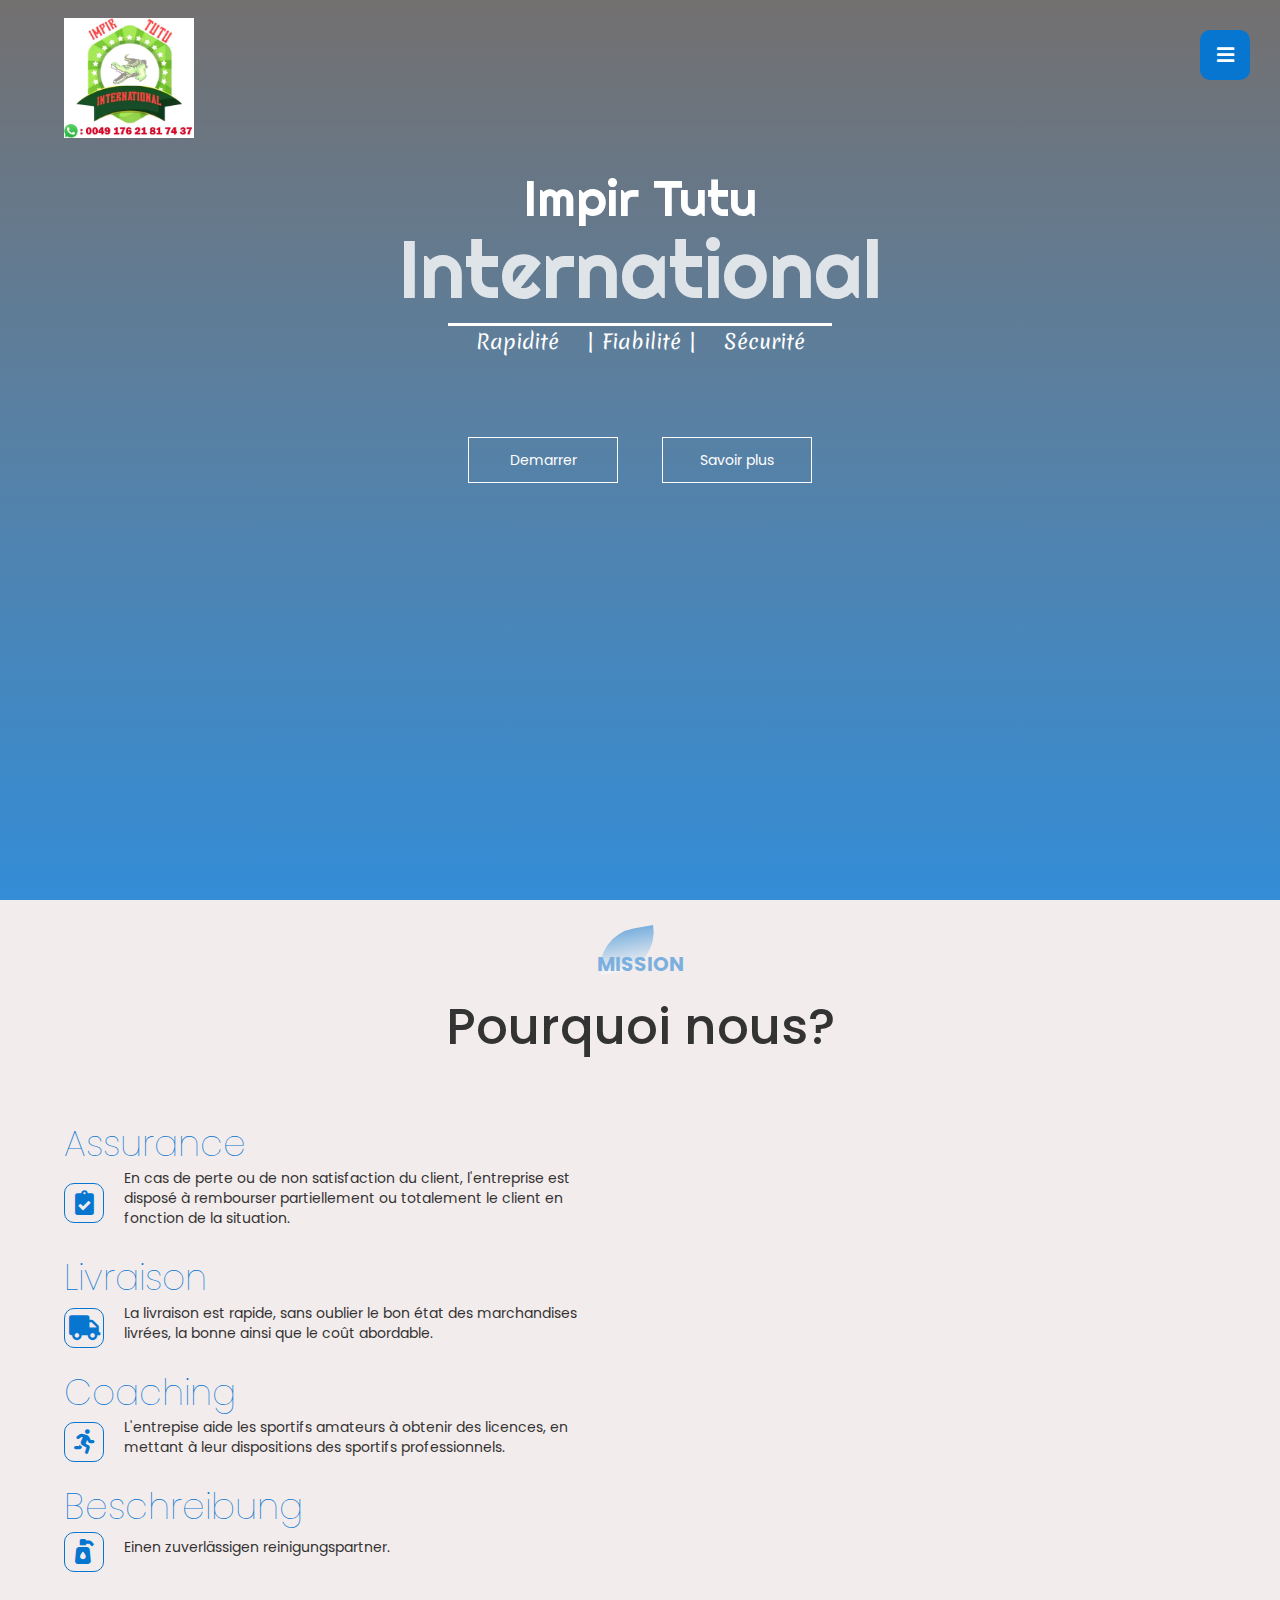
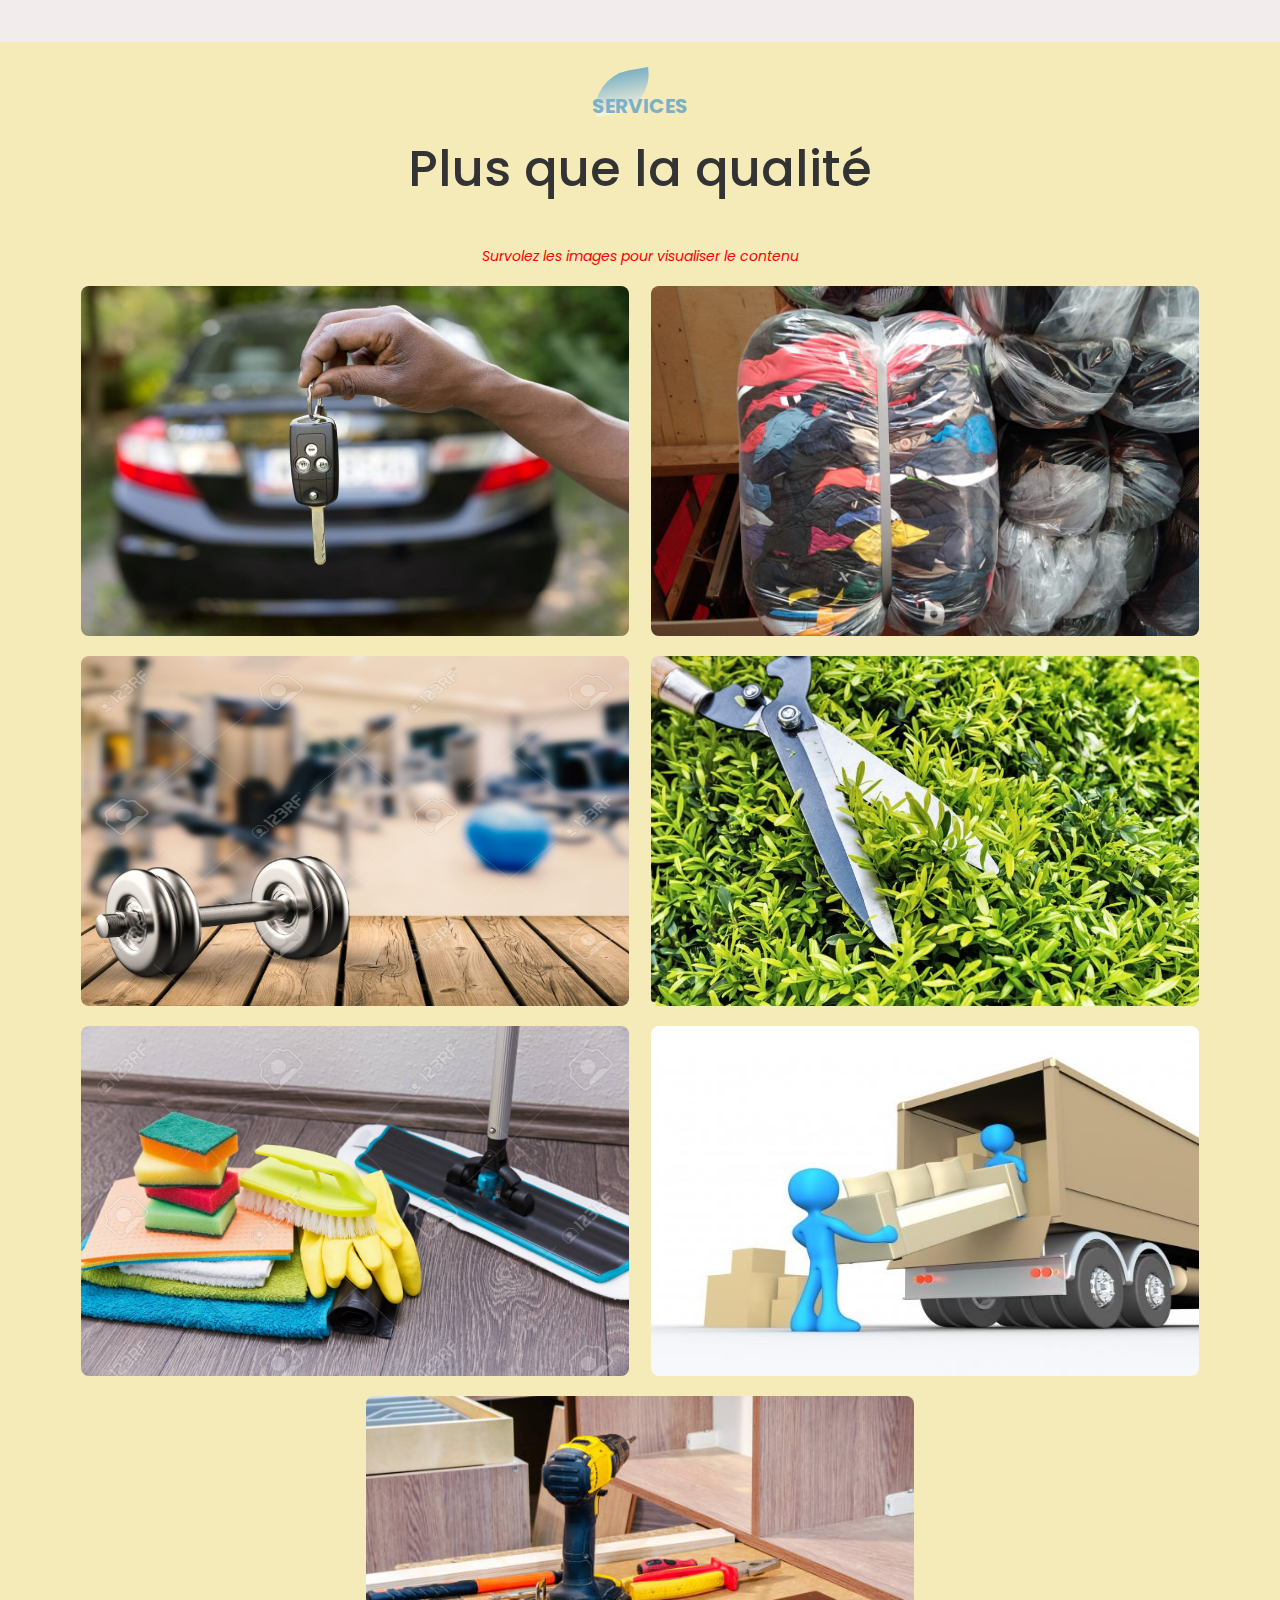
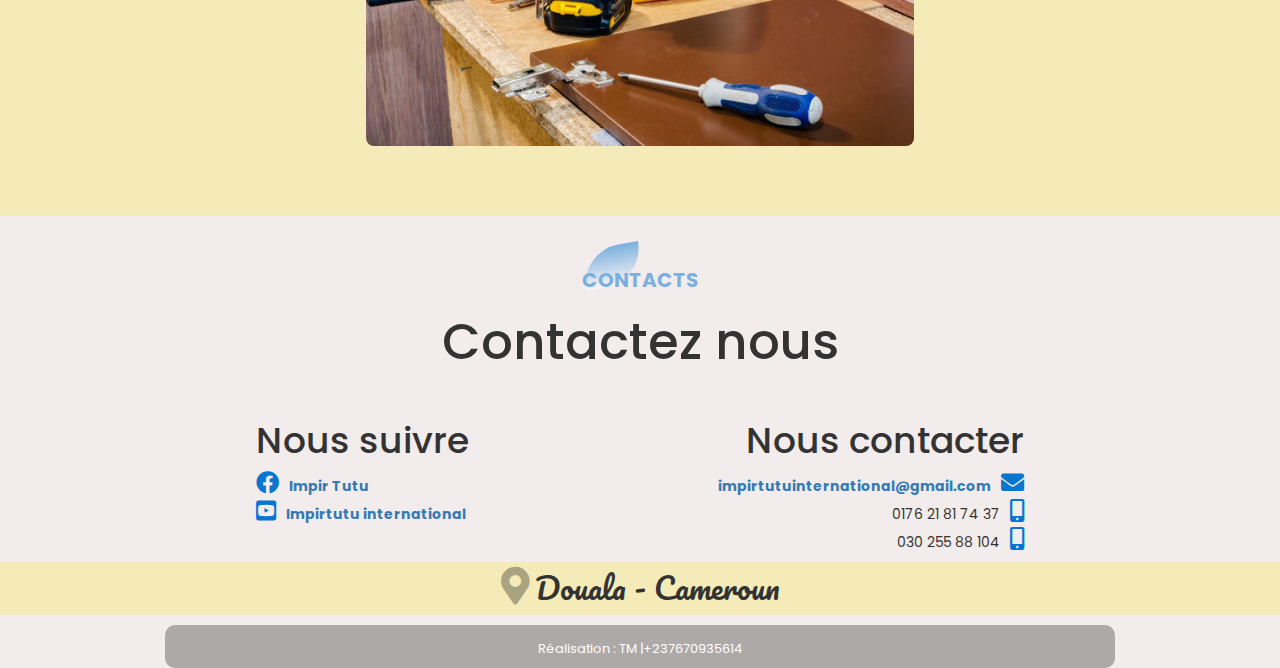
==== commit 0ba882a7: "Update index.html" ====
--- a/index.html
+++ b/index.html
@@ -354,9 +354,10 @@
             <div class="pied_d">
                 <h1>Nous contacter</h1>
 
-                <a href="mailto:impirtutuinternational@gmail.com"><p>impirtutuinternational@gmail.com<i class="fas fa-envelope"></i></p></a>
+                <a href="mailto:impirtutuinternational@gmail.com?subject=Recherche d'un répétiteur | FindRepeater&body=<h1>Salut prof,</h1>"><p>impirtutuinternational@gmail.com<i class="fas fa-envelope"></i></p></a>
                 <p>0176 21 81 74 37<i class="fas fa-mobile-alt"></i></p>
                 <p>030 255 88 104<i class="fas fa-mobile-alt"></i></p>
+                <p><a href="https://wa.me/?text=impirtutuinternational@gmail.com> <i class="fas fa-mobile-alt"></a></p>
             </div>
 
         </div>
@@ -367,7 +368,7 @@
         <div class="container">
             <a href="tel:+237670935614">
                 <div class="col-xs-10 col-xs-offset-1 text-center" style="border-radius: 10px; background-color: rgba(85, 85, 85, 0.445);">
-                    <p style="font-size: 13px; padding: 15px 0 0px; color: #fff;">Réalisation : tOm |+237670935614</p>
+                    <p style="font-size: 13px; padding: 15px 0 0px; color: #fff;">Réalisation : TM |+237670935614</p>
                 </div>
             </a>
         </div>
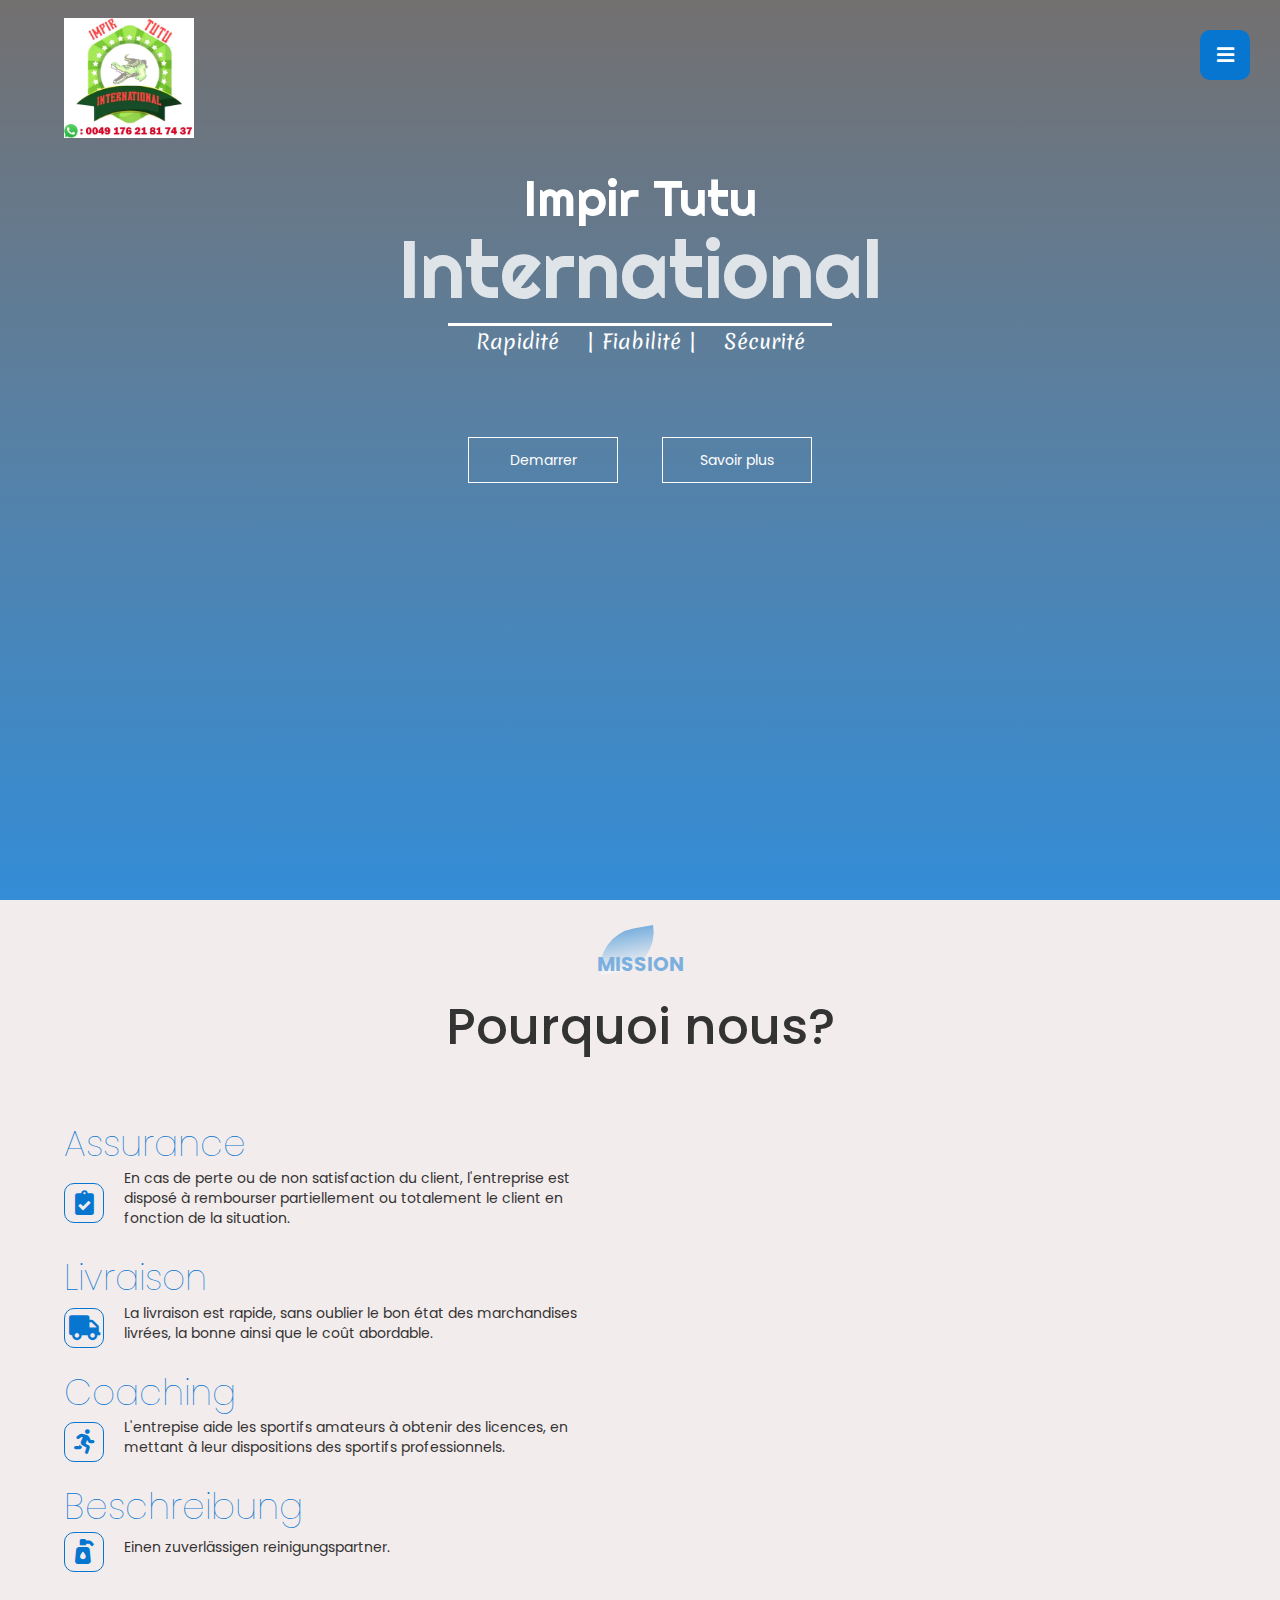
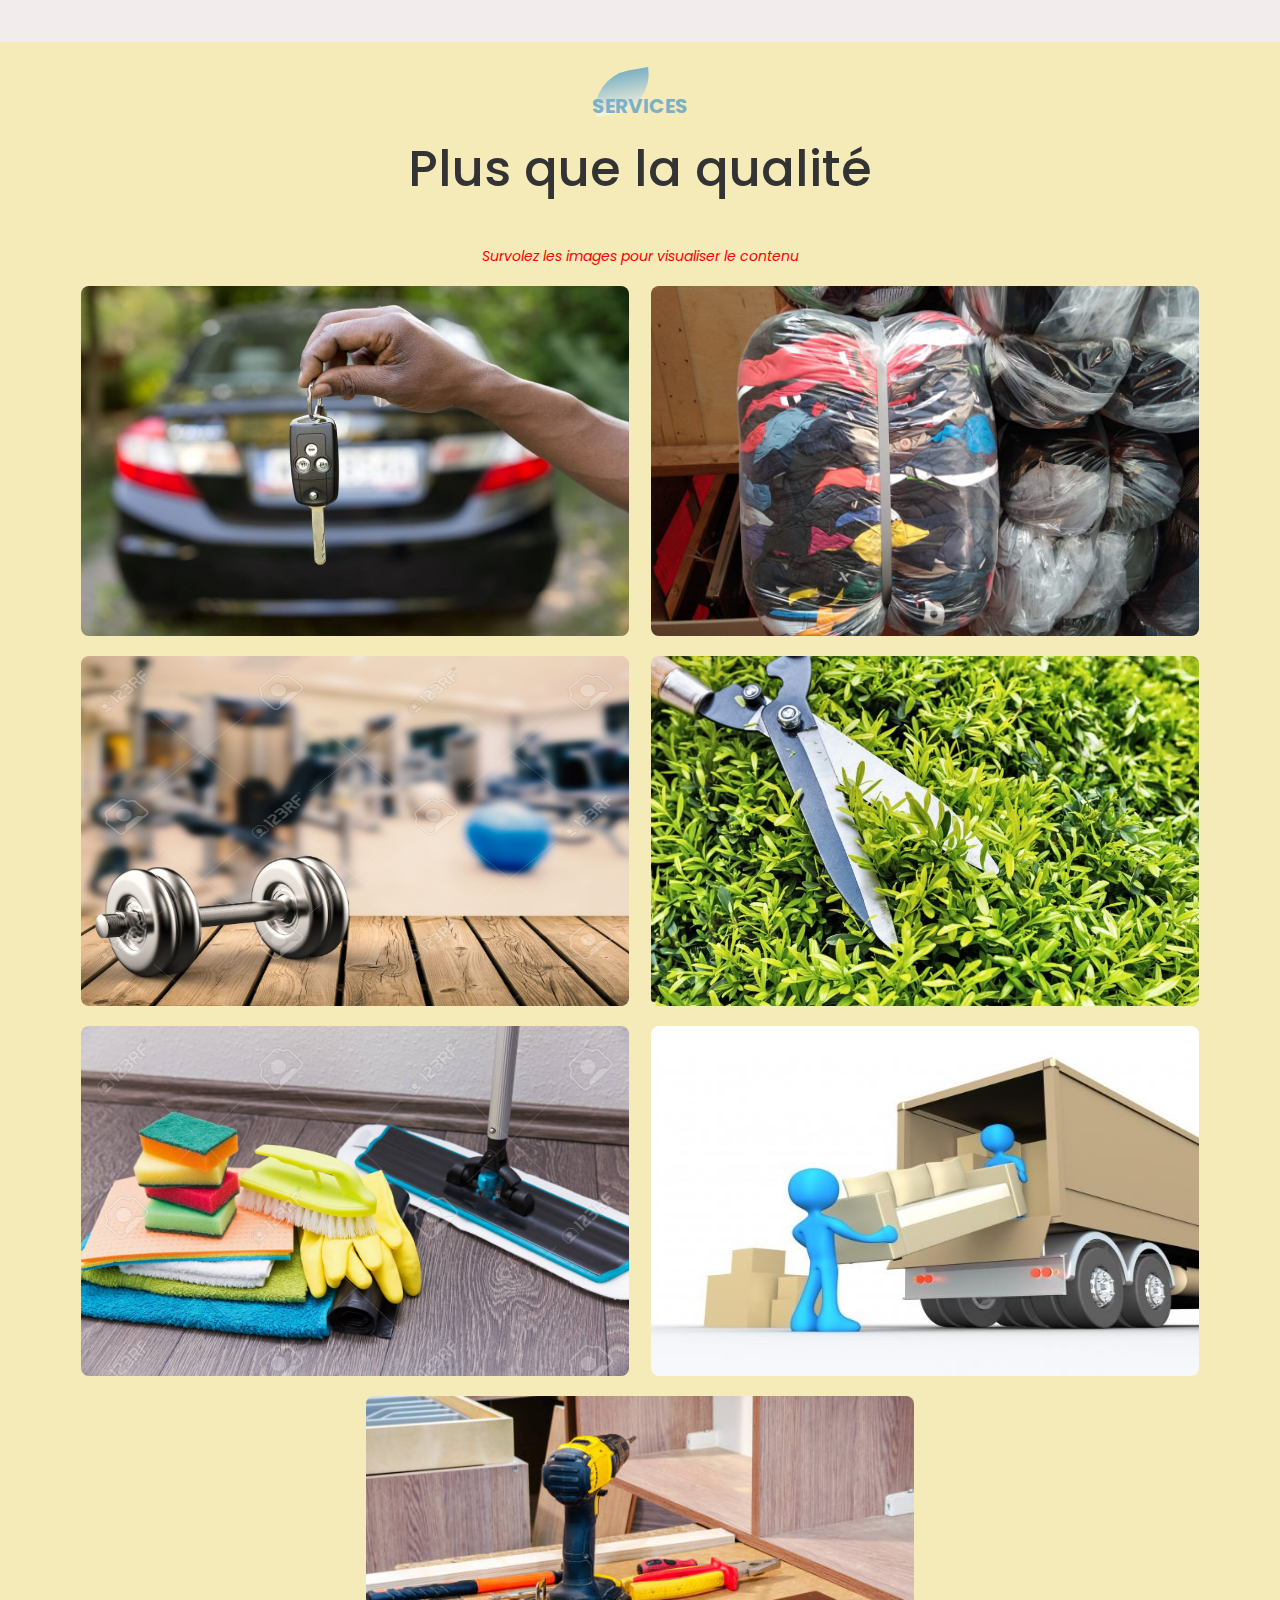
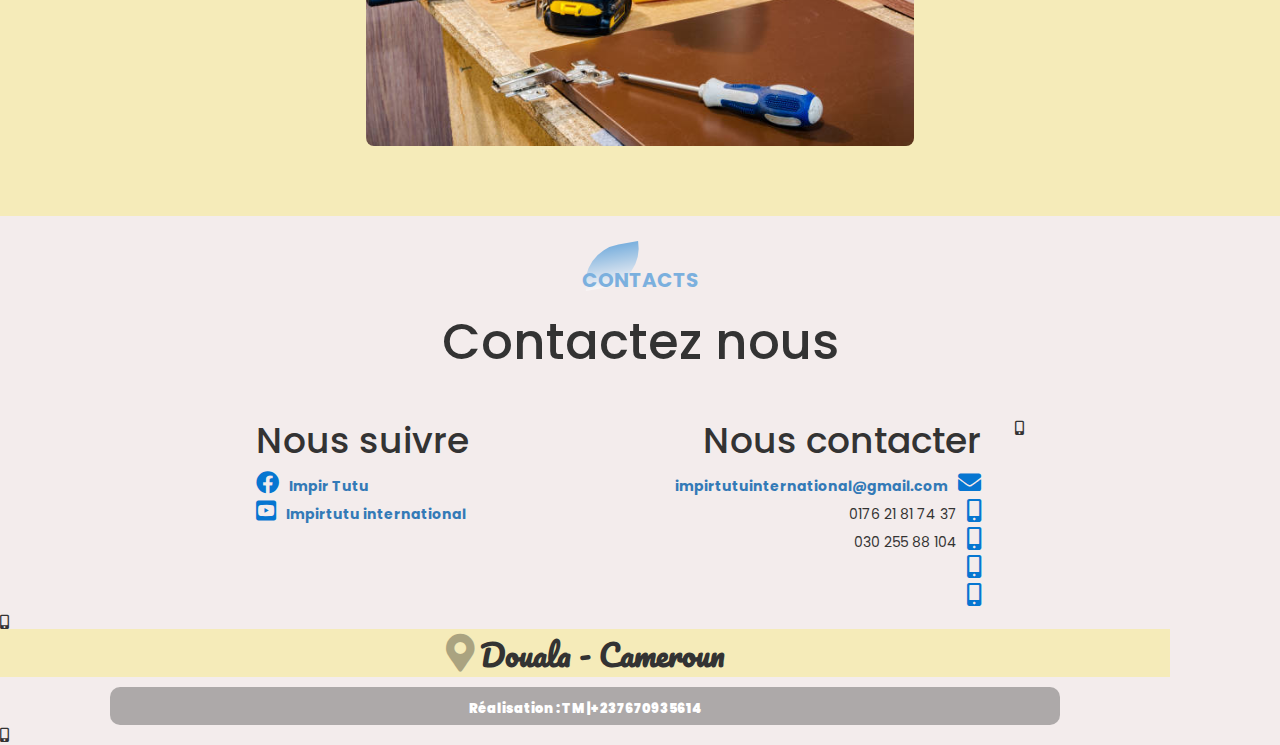
==== commit 56ea5e29: "Update index.html" ====
--- a/index.html
+++ b/index.html
@@ -354,10 +354,10 @@
             <div class="pied_d">
                 <h1>Nous contacter</h1>
 
-                <a href="mailto:impirtutuinternational@gmail.com?subject=Recherche d'un répétiteur | FindRepeater&body=<h1>Salut prof,</h1>"><p>impirtutuinternational@gmail.com<i class="fas fa-envelope"></i></p></a>
+                <a href="mailto:?subject=Recherche d'un répétiteur | FindRepeater&body=<h1>Salut prof,</h1>"><p>impirtutuinternational@gmail.com<i class="fas fa-envelope"></i></p></a>
                 <p>0176 21 81 74 37<i class="fas fa-mobile-alt"></i></p>
                 <p>030 255 88 104<i class="fas fa-mobile-alt"></i></p>
-                <p><a href="https://wa.me/?text=impirtutuinternational@gmail.com> <i class="fas fa-mobile-alt"></a></p>
+                <p><a href="https://wa.me/?text=impirtutuinternational@gmail.com"> <i class="fas fa-mobile-alt"></a></p>
             </div>
 
         </div>
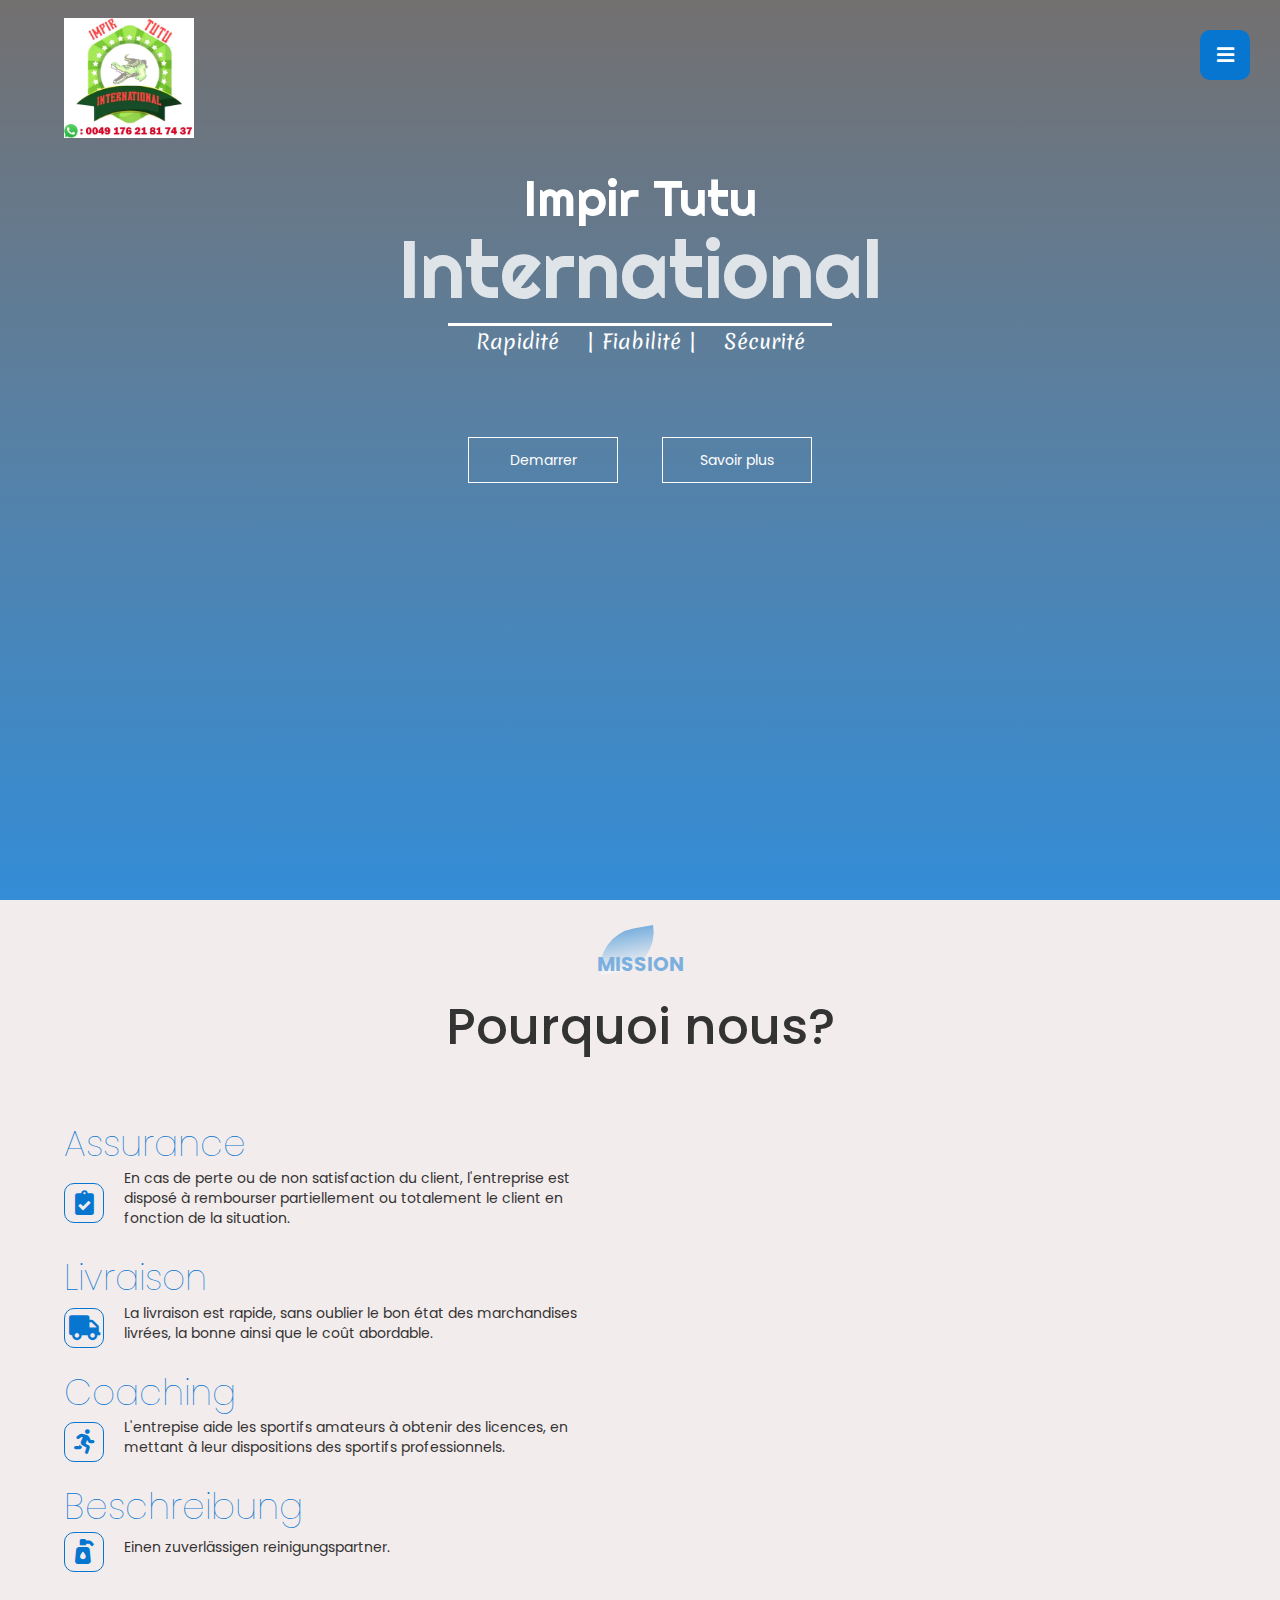
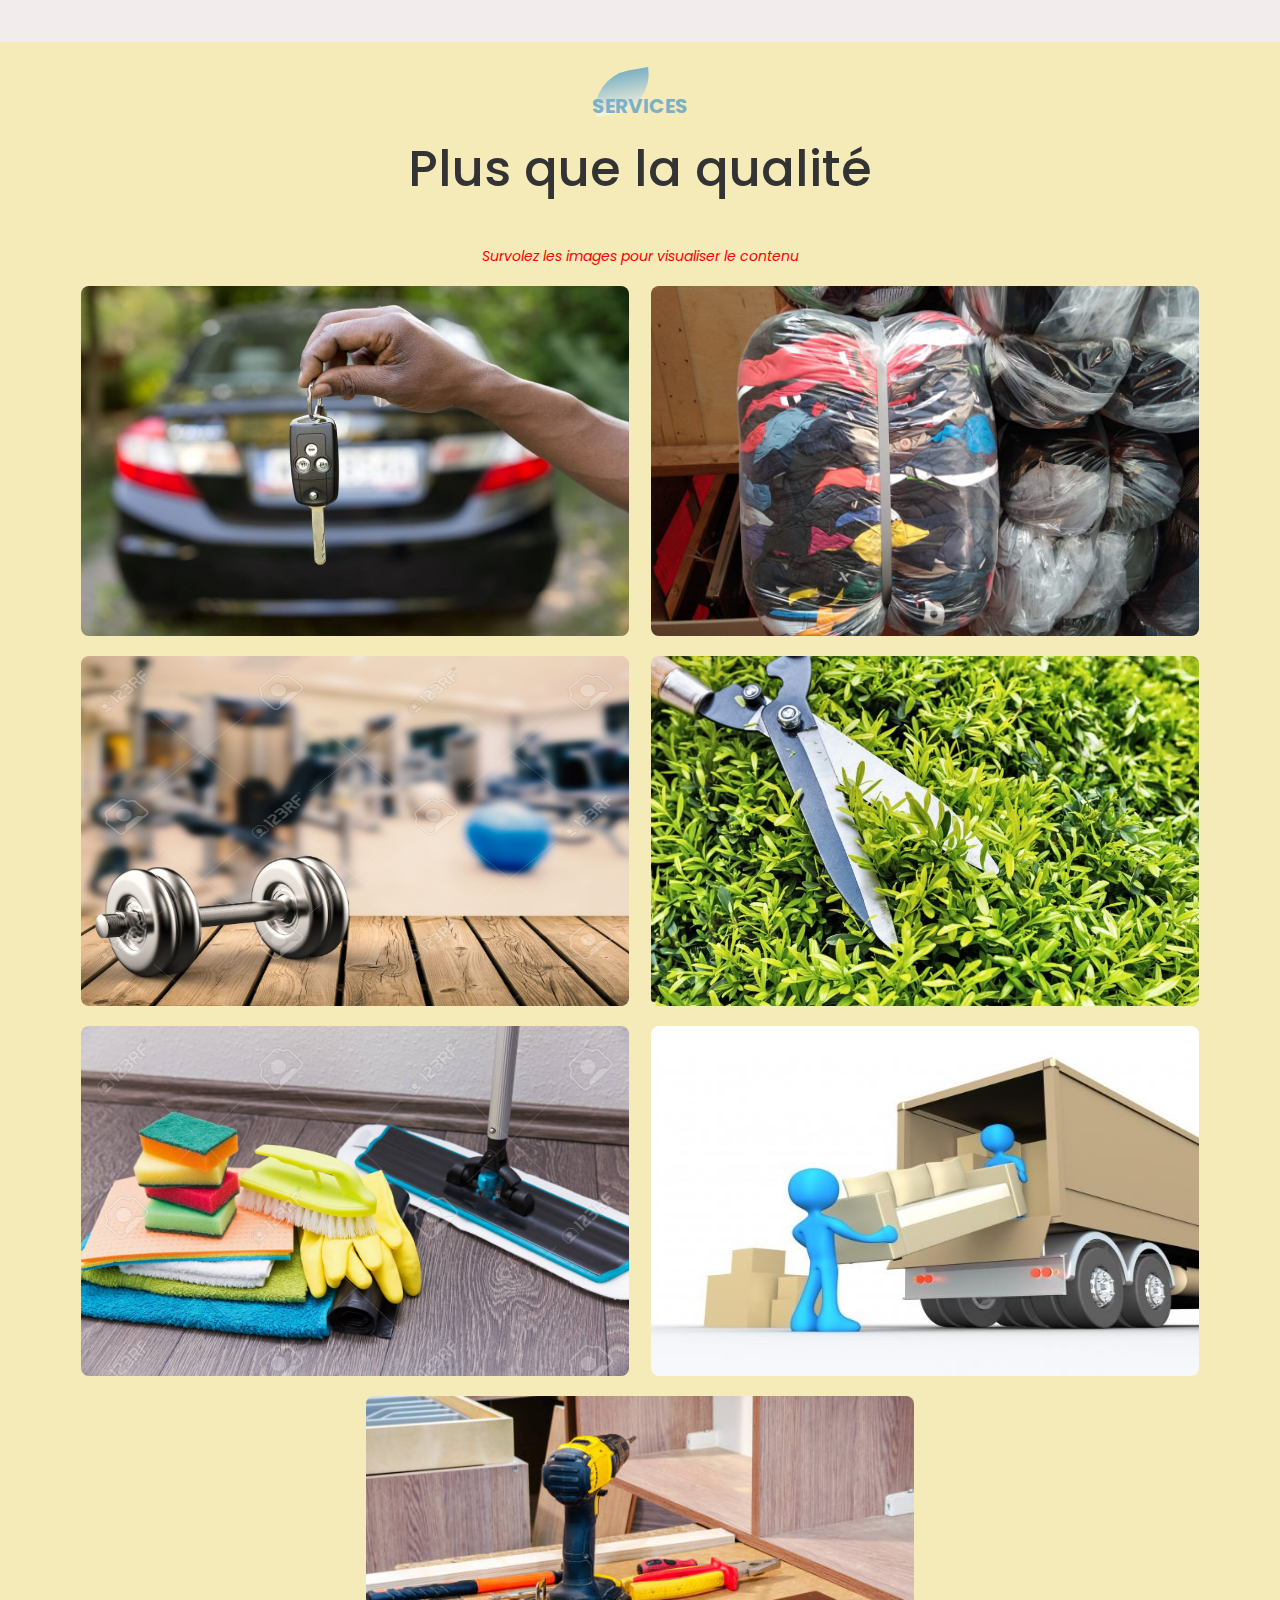
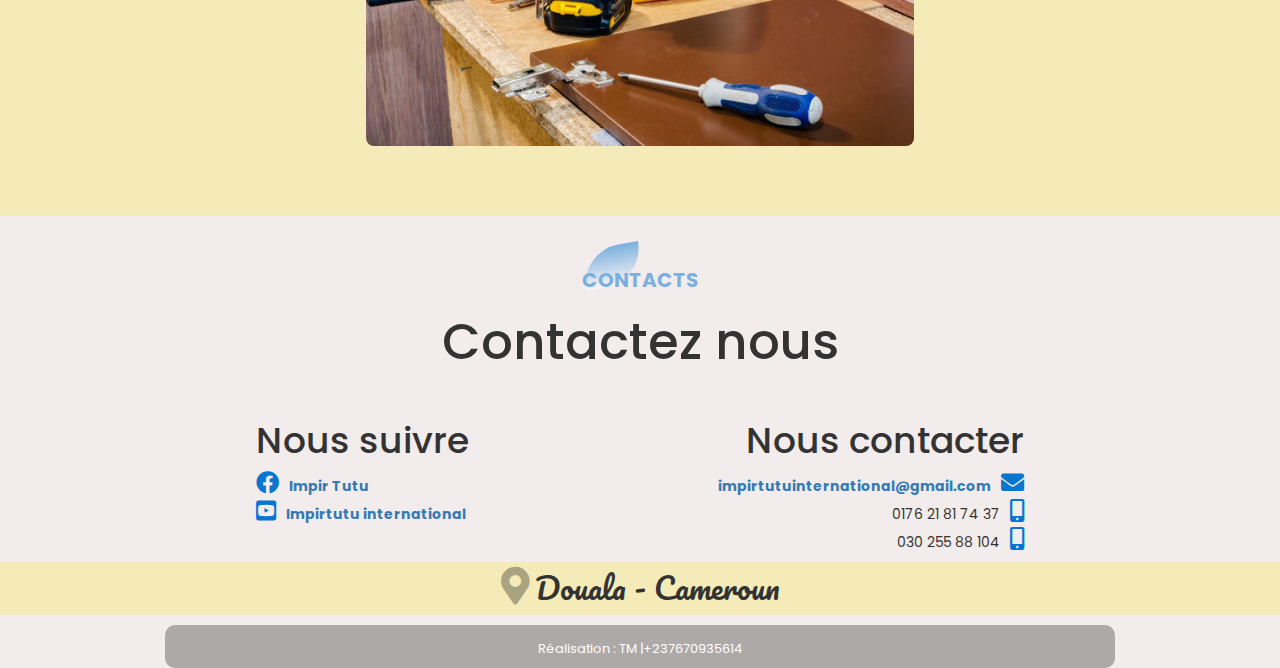
==== commit 34d7278d: "Update index.html" ====
--- a/index.html
+++ b/index.html
@@ -354,10 +354,9 @@
             <div class="pied_d">
                 <h1>Nous contacter</h1>
 
-                <a href="mailto:?subject=Recherche d'un répétiteur | FindRepeater&body=<h1>Salut prof,</h1>"><p>impirtutuinternational@gmail.com<i class="fas fa-envelope"></i></p></a>
+                <a href="mailto:impirtutuinternational@gmail.com"><p>impirtutuinternational@gmail.com<i class="fas fa-envelope"></i></p></a>
                 <p>0176 21 81 74 37<i class="fas fa-mobile-alt"></i></p>
                 <p>030 255 88 104<i class="fas fa-mobile-alt"></i></p>
-                <p><a href="https://wa.me/?text=impirtutuinternational@gmail.com"> <i class="fas fa-mobile-alt"></a></p>
             </div>
 
         </div>
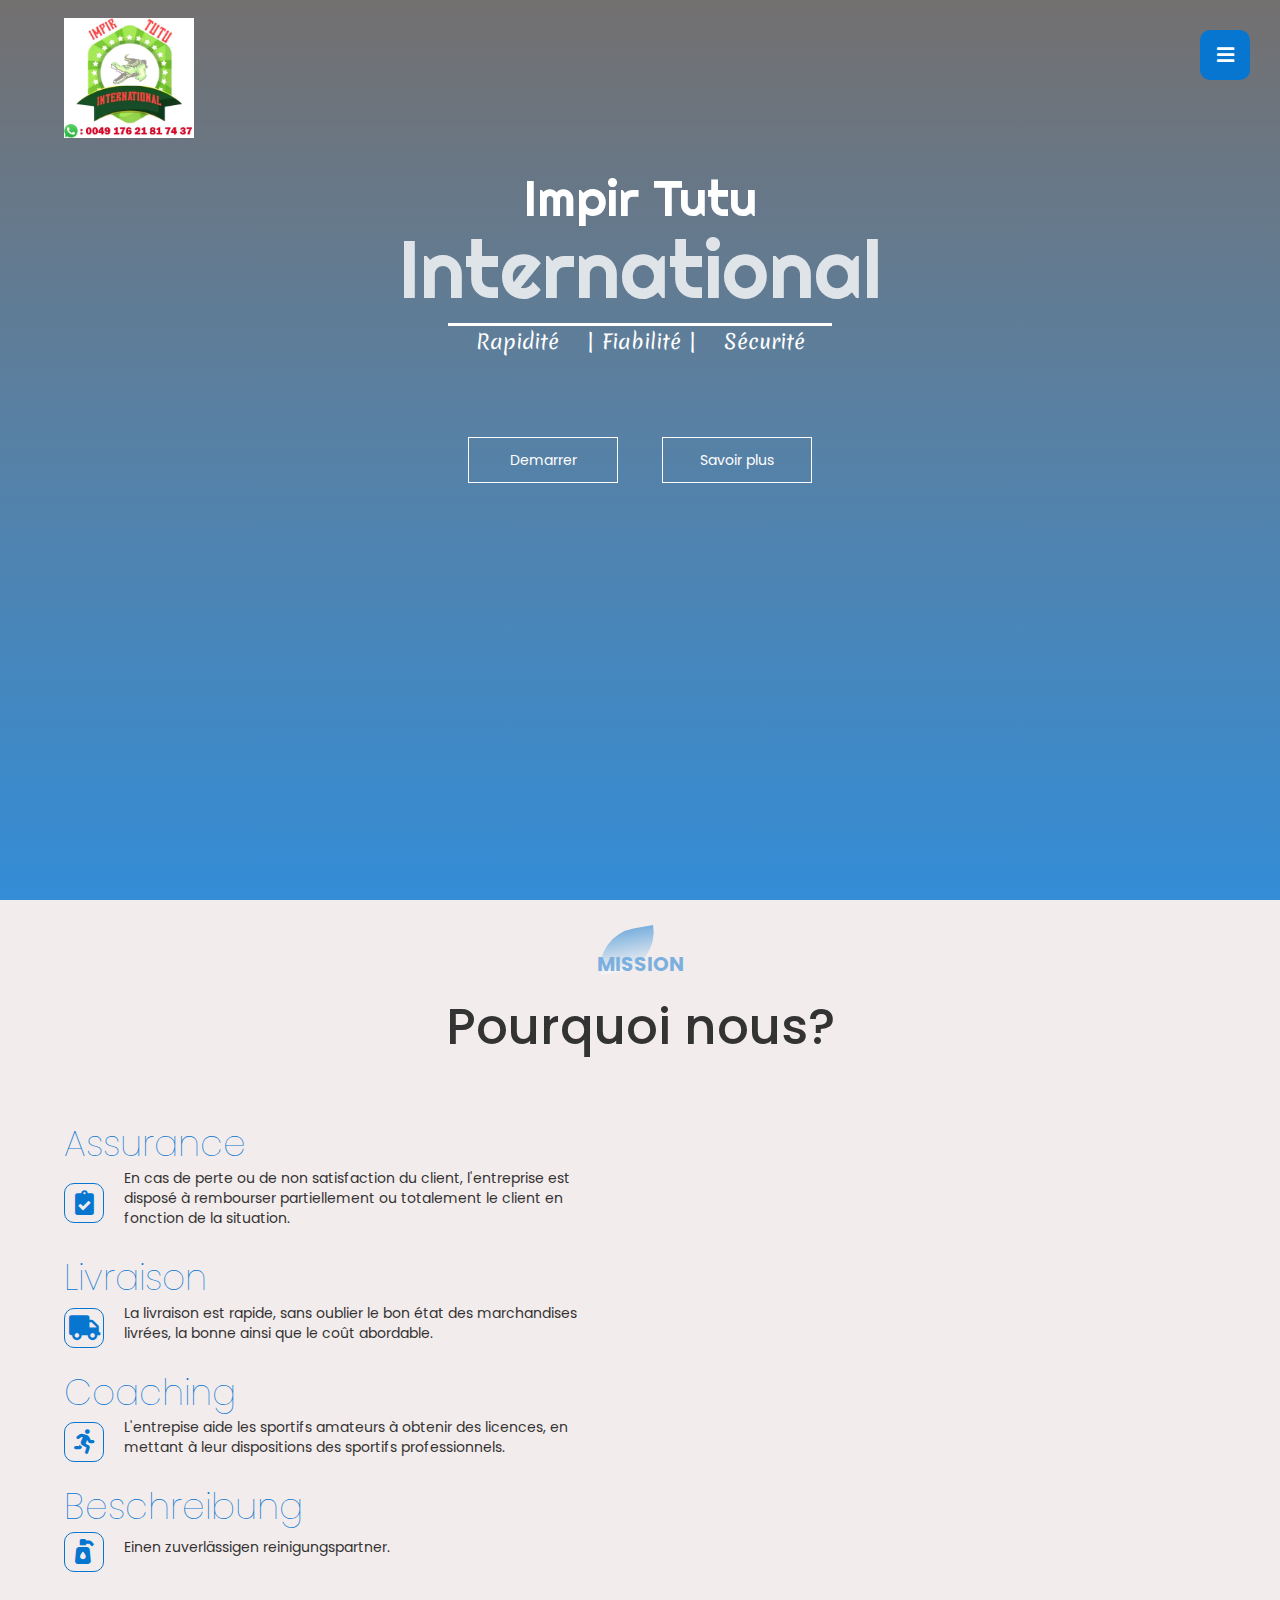
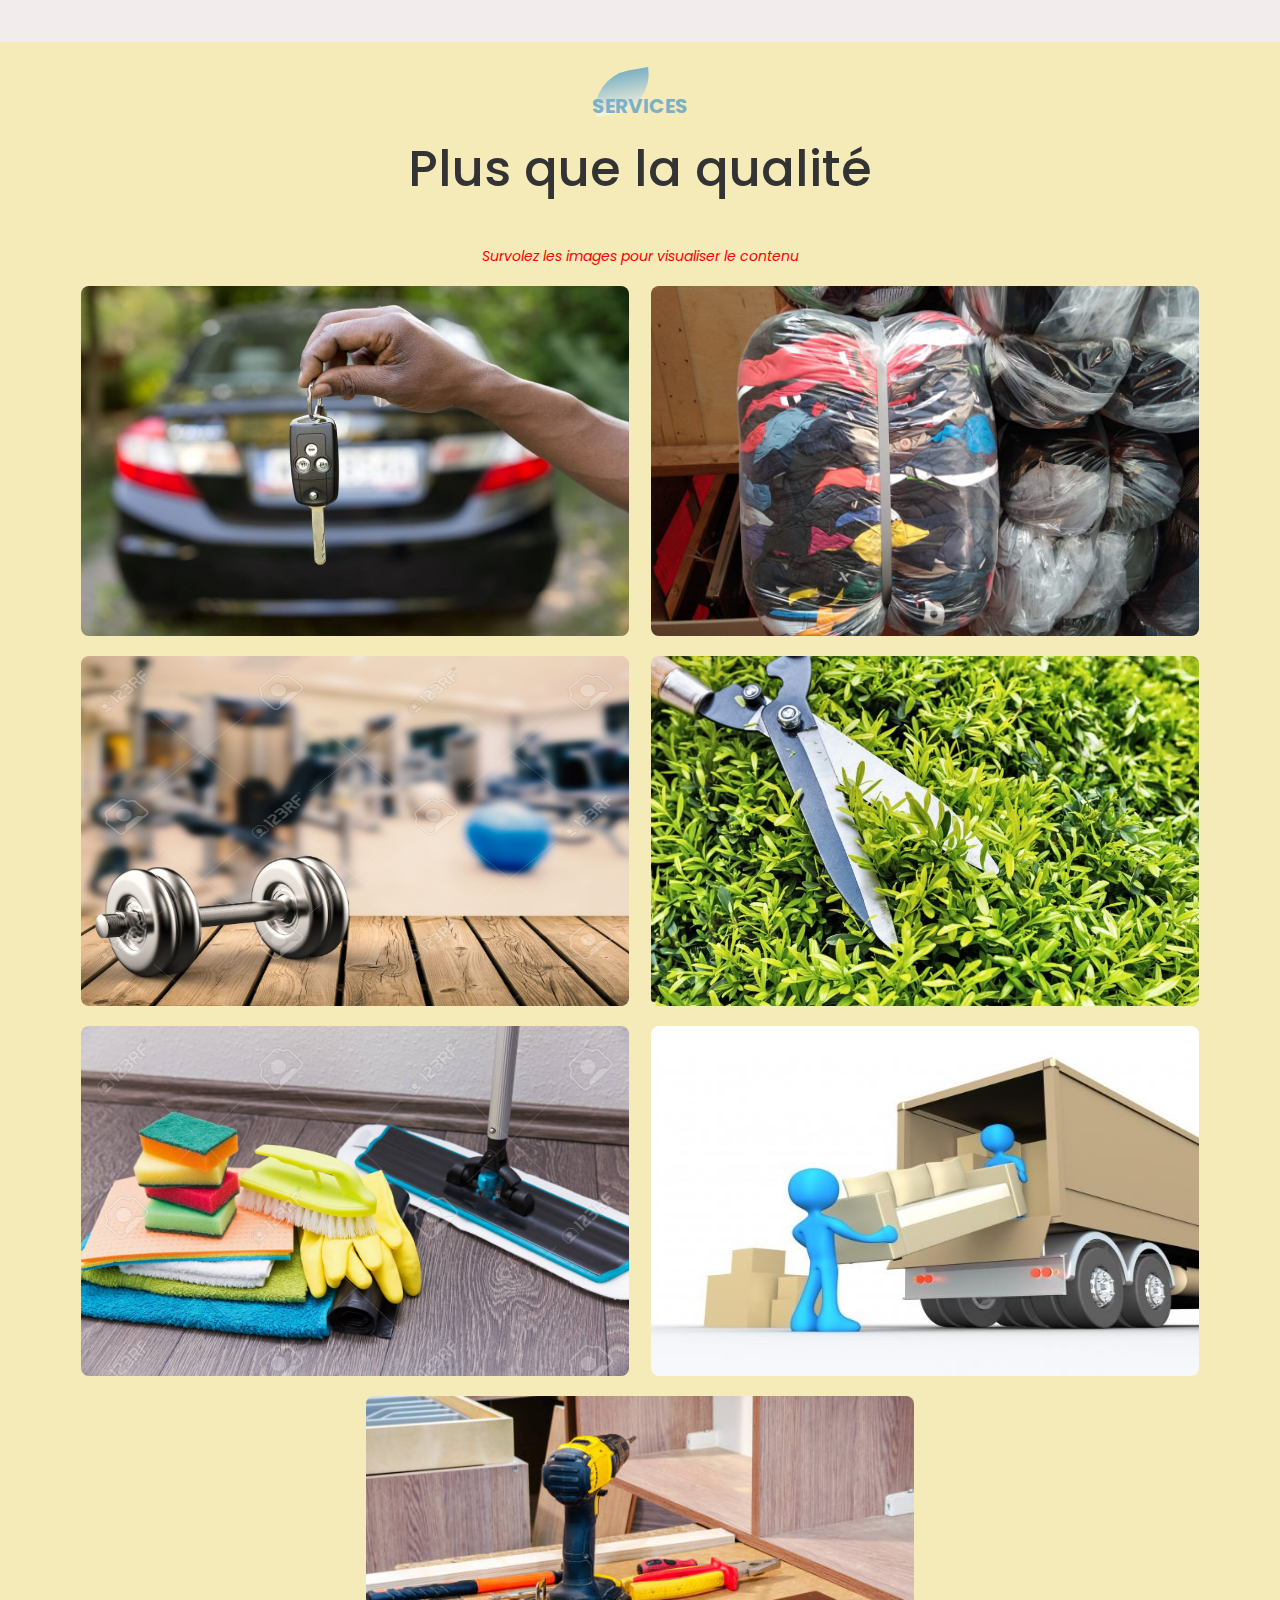
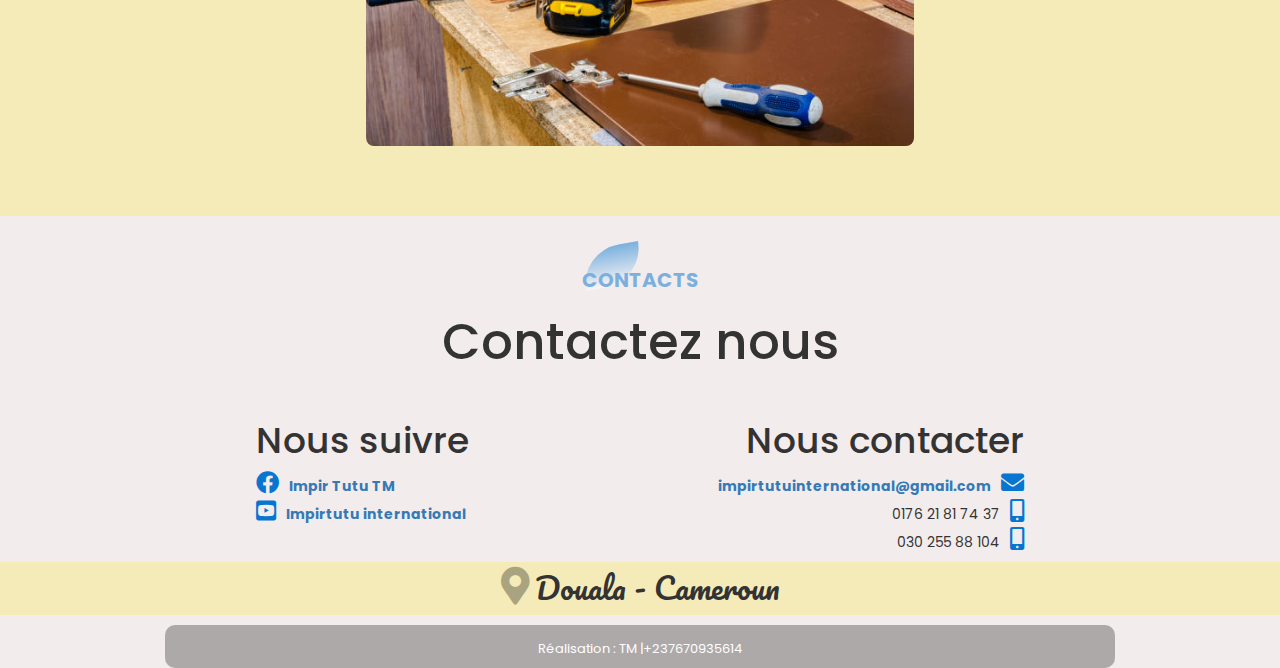
==== commit 5d9cfbd4: "Update index.html" ====
--- a/index.html
+++ b/index.html
@@ -348,7 +348,7 @@
         <div class="pied_page">
             <div class="pied_g">
                 <h1>Nous suivre</h1>
-                <p><a href="https://www.facebook.com/profile.php?id=100024792593826"><i class="fab fa-facebook"></i>Impir Tutu</a></p>
+                <p><a href="https://t.me/"><i class="fab fa-facebook"></i>Impir Tutu TM</a></p>
                 <p><a href="https://www.youtube.com/channel/UCdTM3NgncSHDazz6bxyXqMw"><i class="fab fa-youtube-square"></i>Impirtutu international</a></p>
             </div>
             <div class="pied_d">
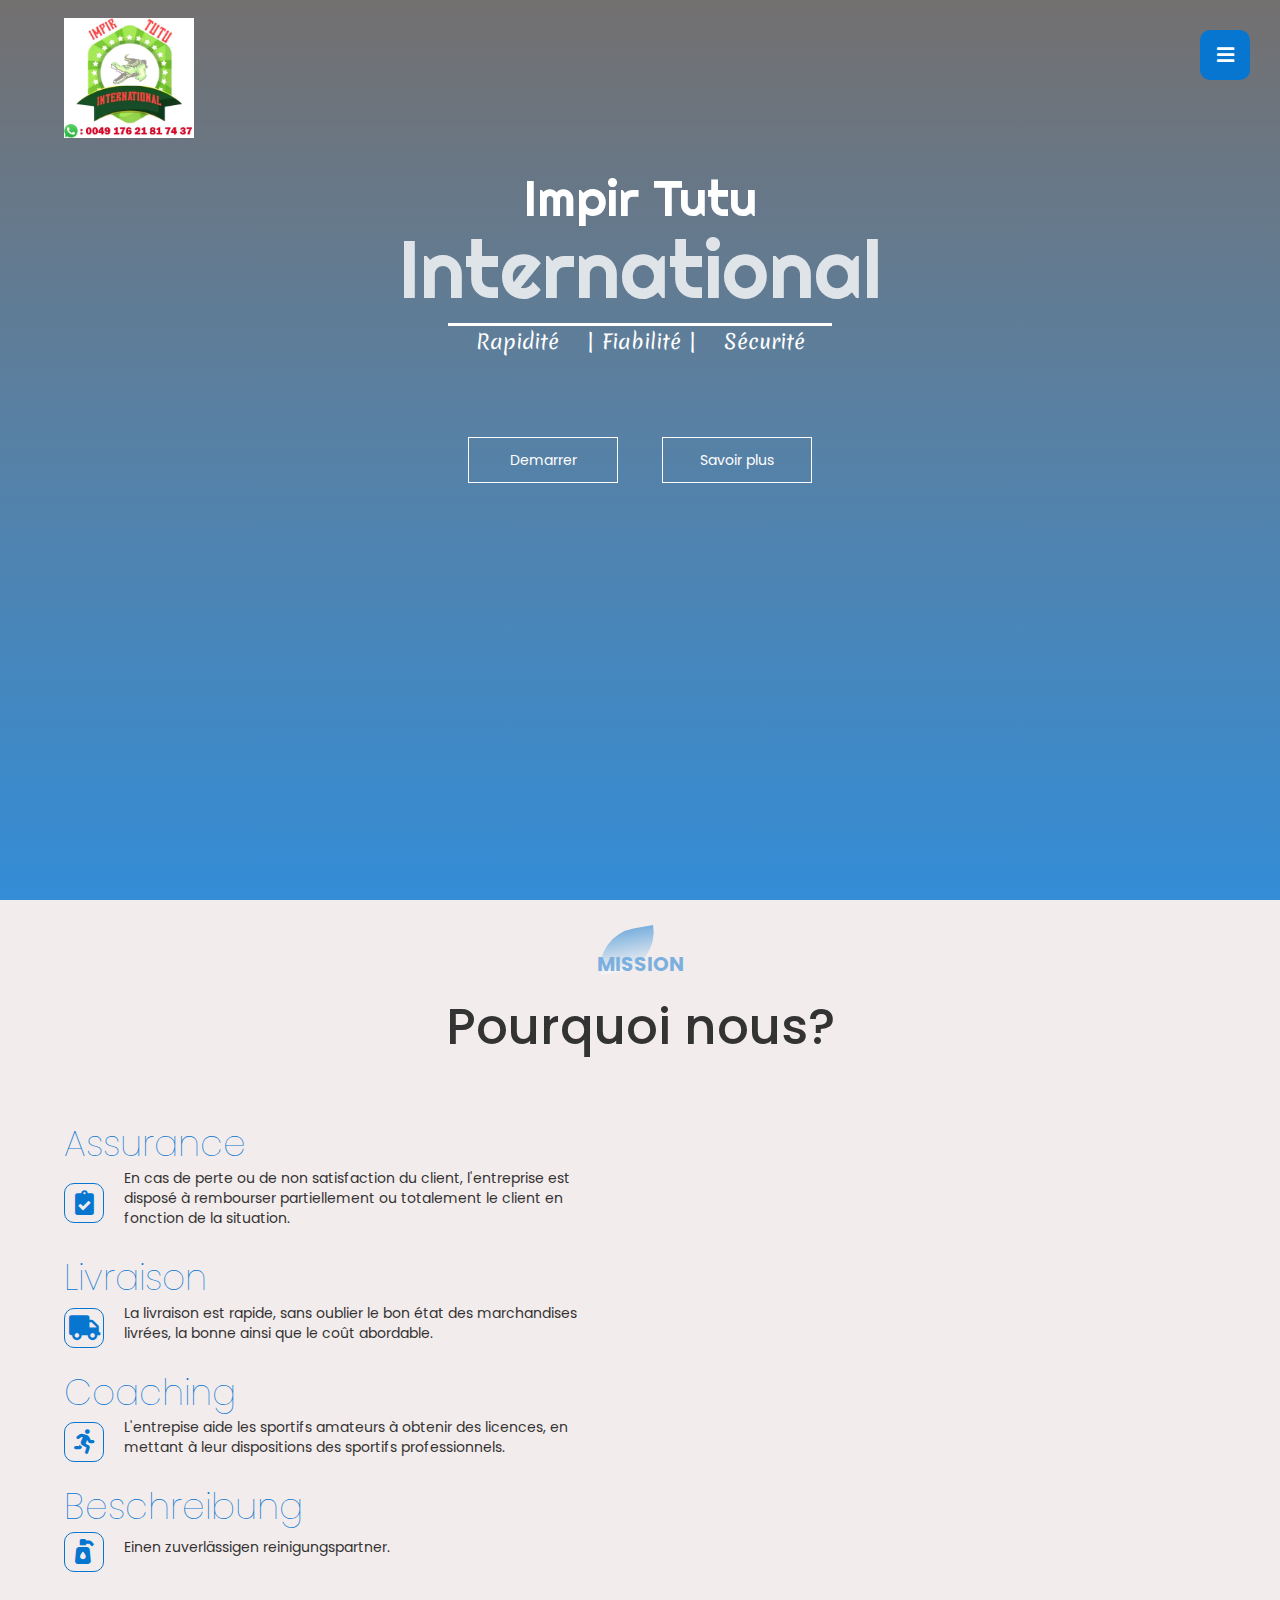
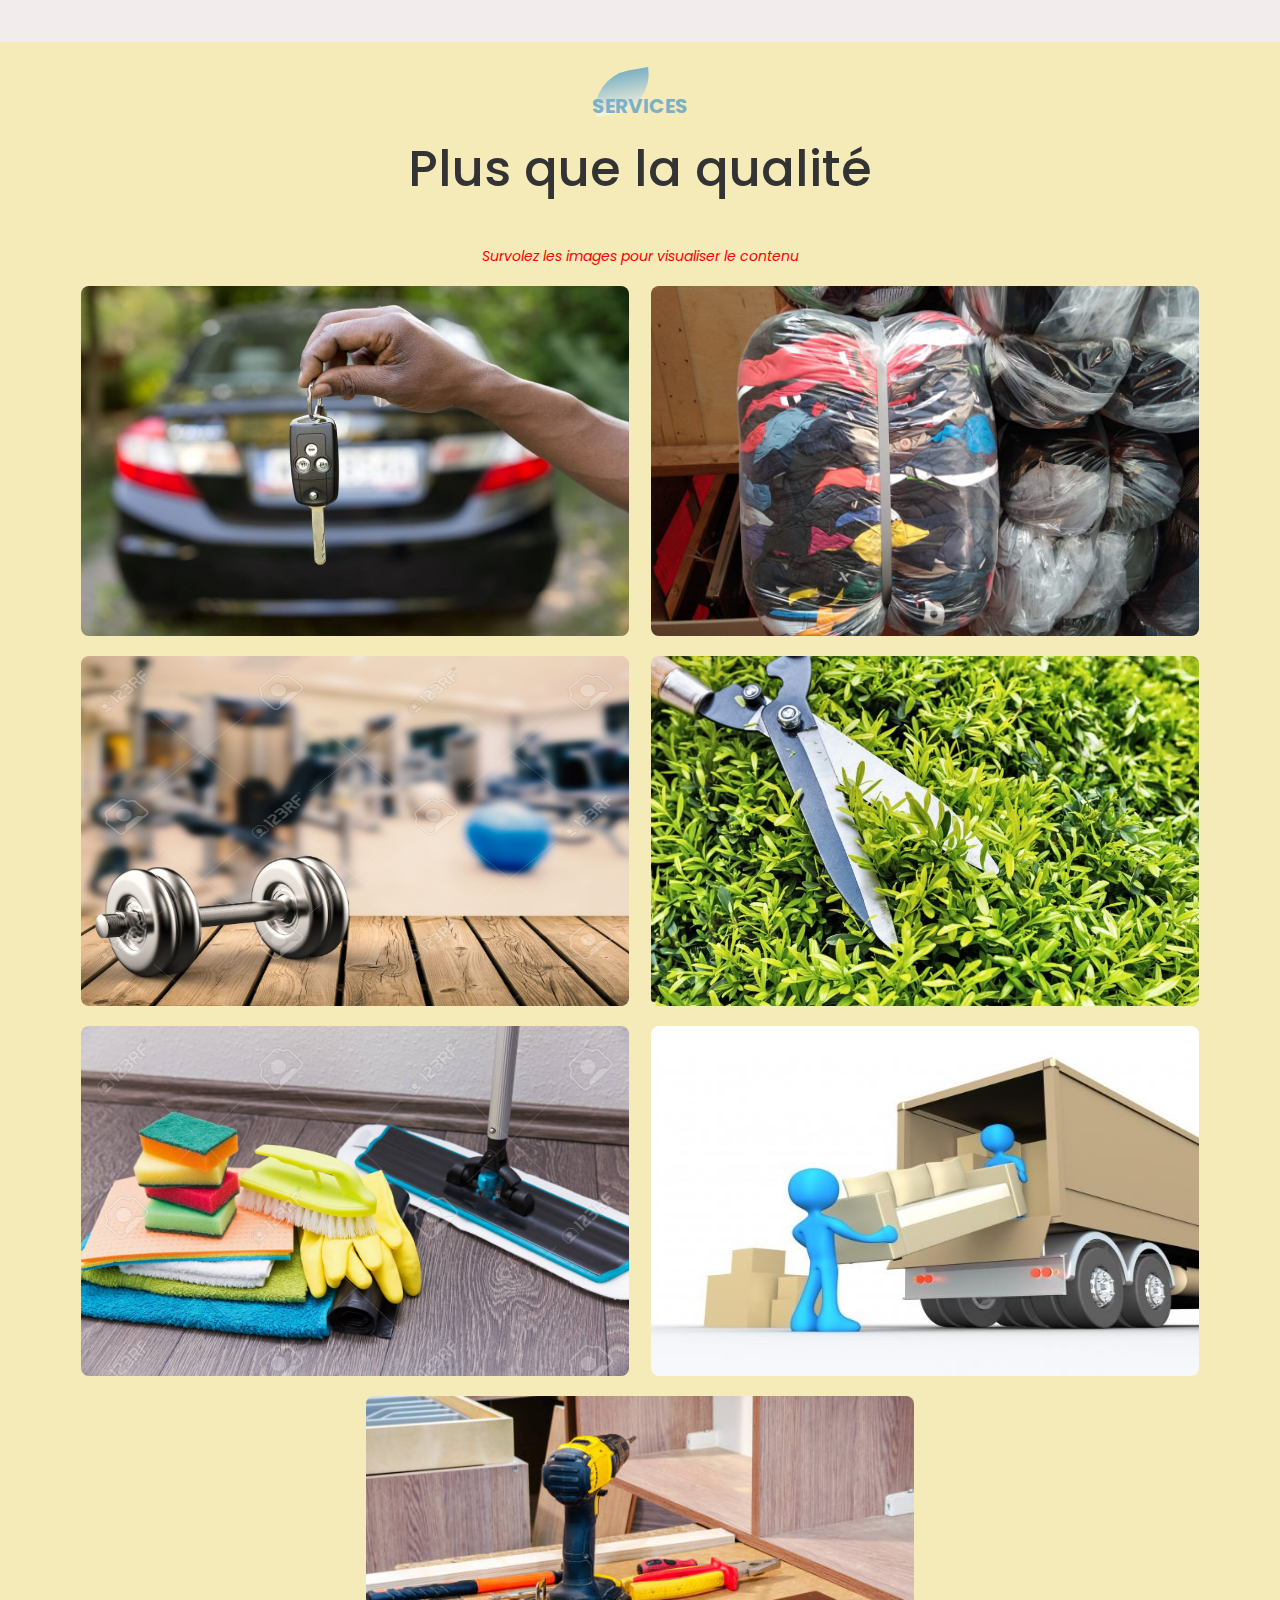
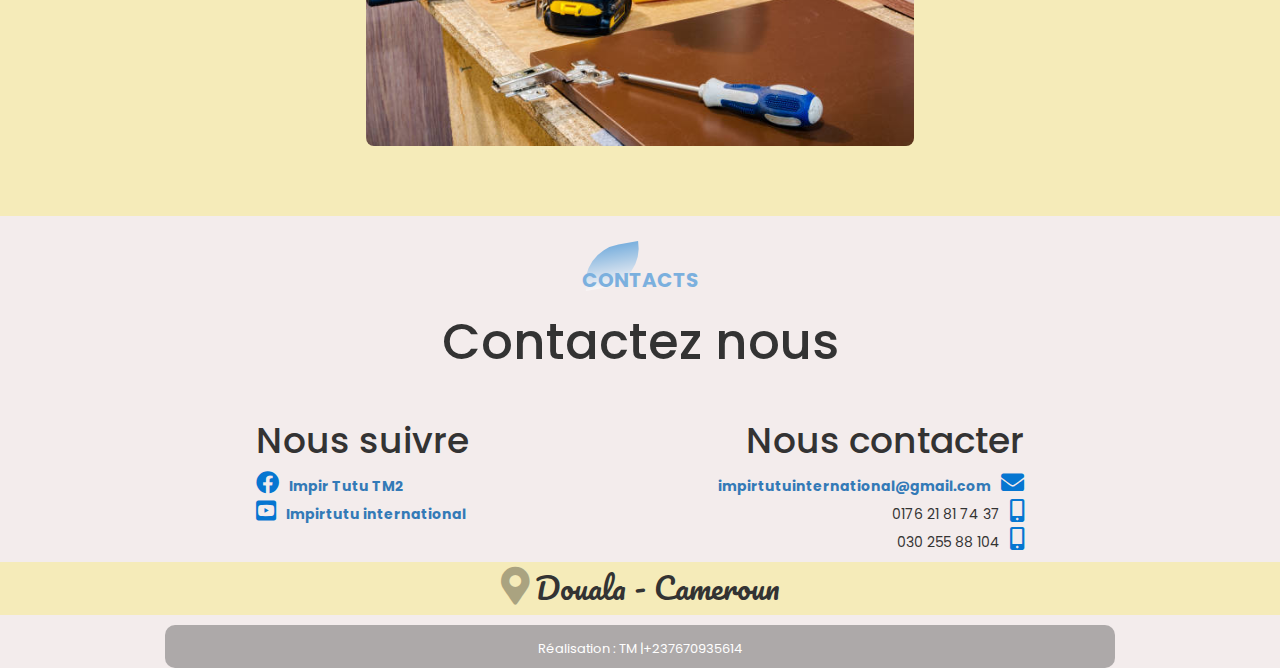
==== commit b8ae7488: "Update index.html" ====
--- a/index.html
+++ b/index.html
@@ -348,7 +348,7 @@
         <div class="pied_page">
             <div class="pied_g">
                 <h1>Nous suivre</h1>
-                <p><a href="https://t.me/"><i class="fab fa-facebook"></i>Impir Tutu TM</a></p>
+                <p><a href="https://t.me/?text=salut TM"><i class="fab fa-facebook"></i>Impir Tutu TM2</a></p>
                 <p><a href="https://www.youtube.com/channel/UCdTM3NgncSHDazz6bxyXqMw"><i class="fab fa-youtube-square"></i>Impirtutu international</a></p>
             </div>
             <div class="pied_d">
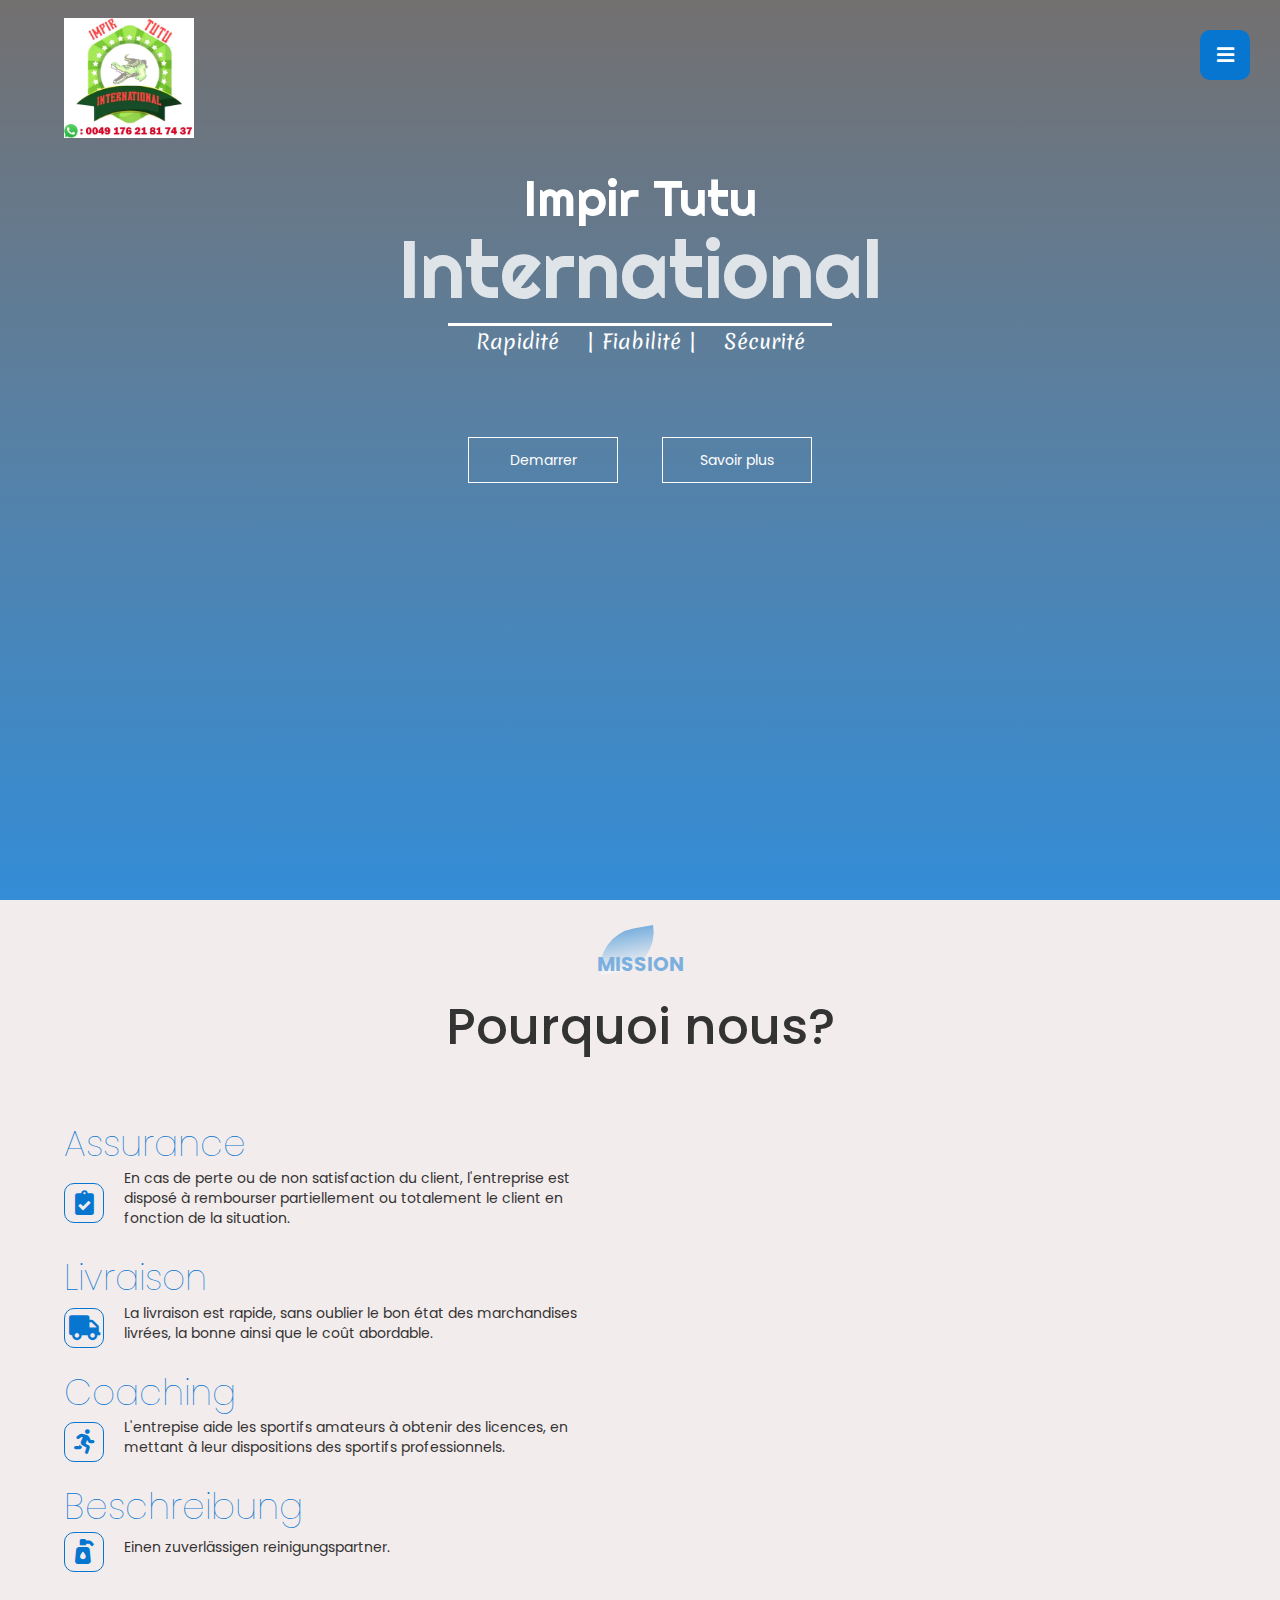
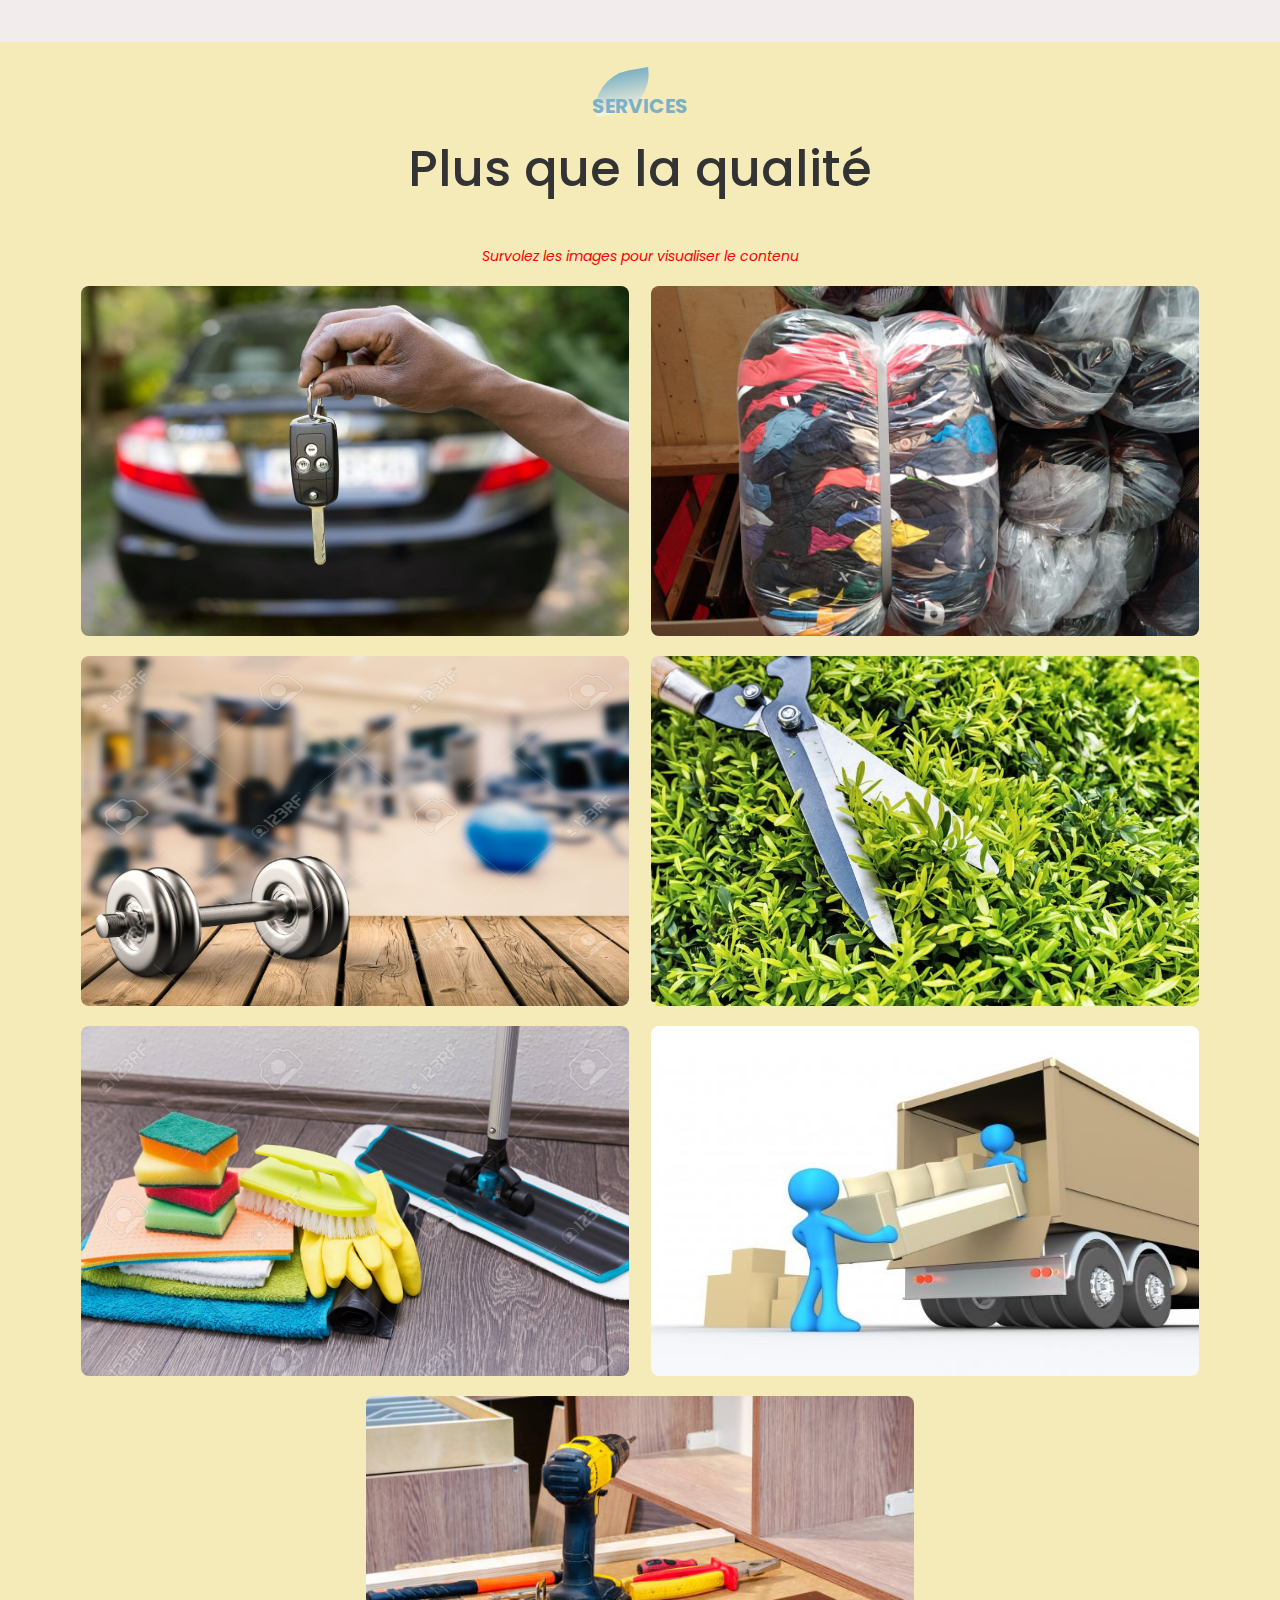
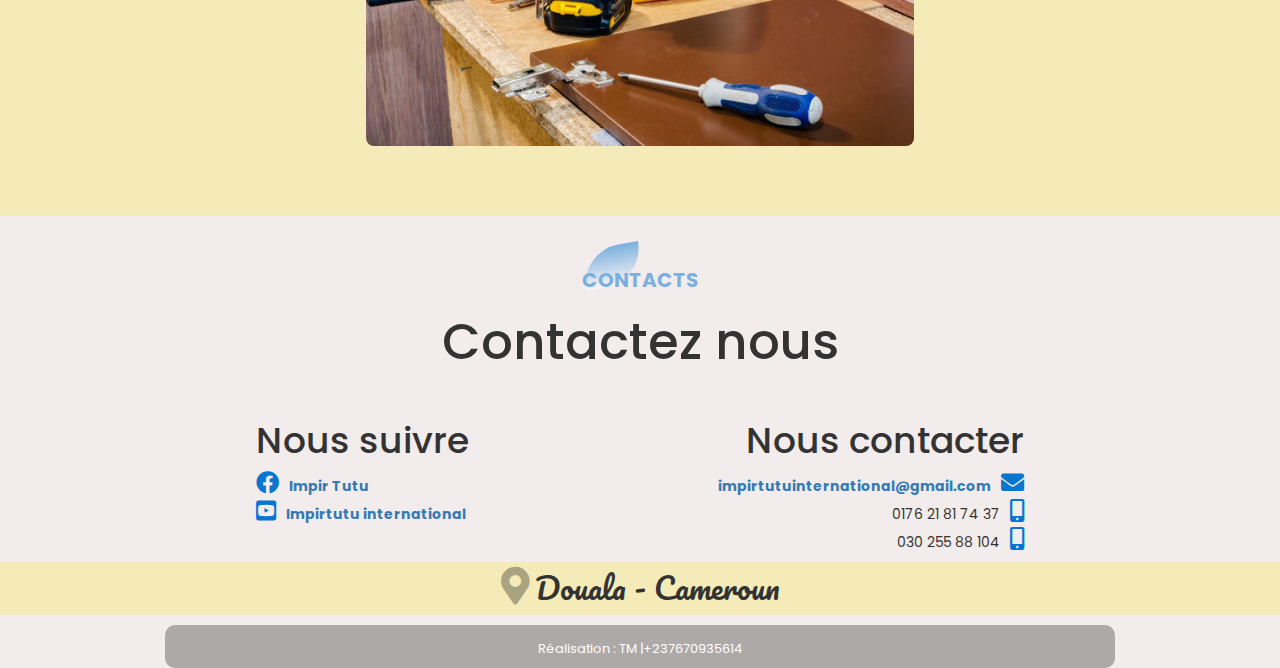
==== commit 13c18bed: "Update index.html" ====
--- a/index.html
+++ b/index.html
@@ -348,7 +348,7 @@
         <div class="pied_page">
             <div class="pied_g">
                 <h1>Nous suivre</h1>
-                <p><a href="https://t.me/?text=salut TM"><i class="fab fa-facebook"></i>Impir Tutu TM2</a></p>
+                <p><a href="https://www.facebook.com/profile.php?id=100024792593826"><i class="fab fa-facebook"></i>Impir Tutu</a></p>
                 <p><a href="https://www.youtube.com/channel/UCdTM3NgncSHDazz6bxyXqMw"><i class="fab fa-youtube-square"></i>Impirtutu international</a></p>
             </div>
             <div class="pied_d">
